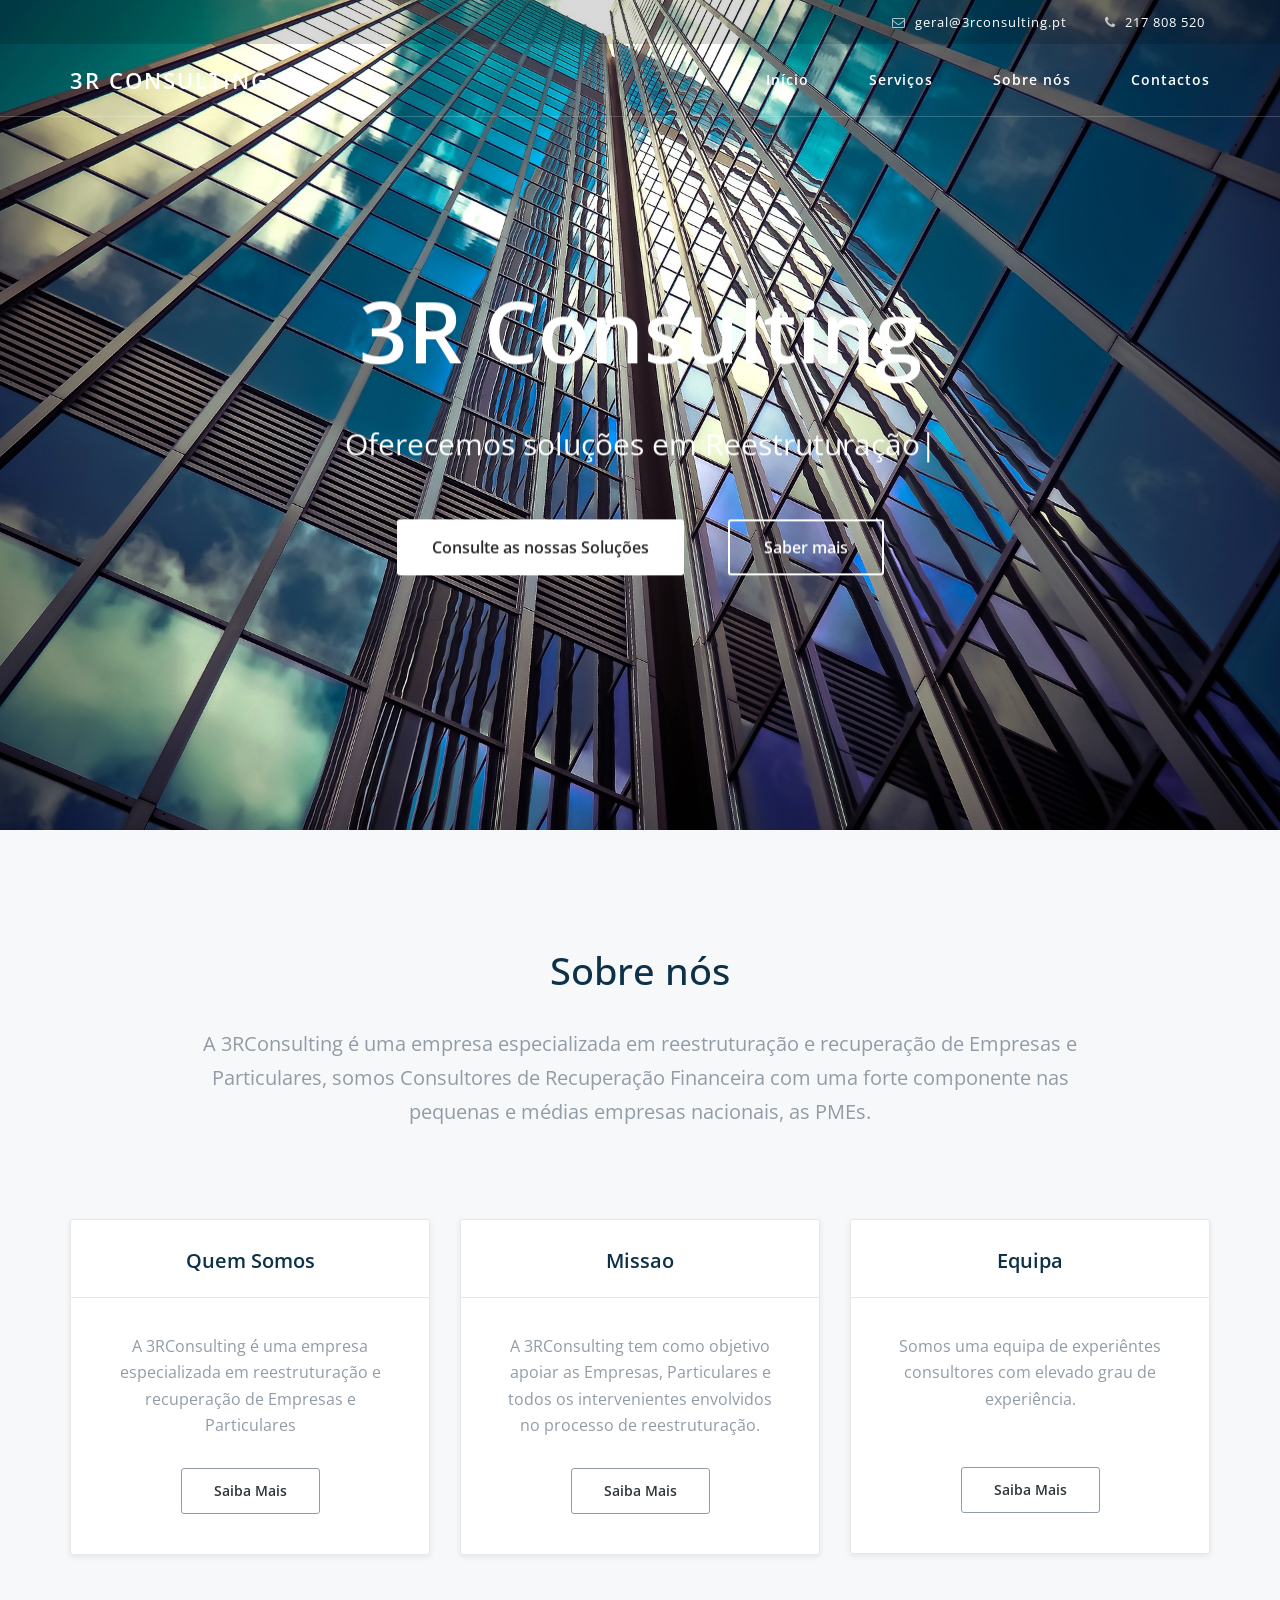
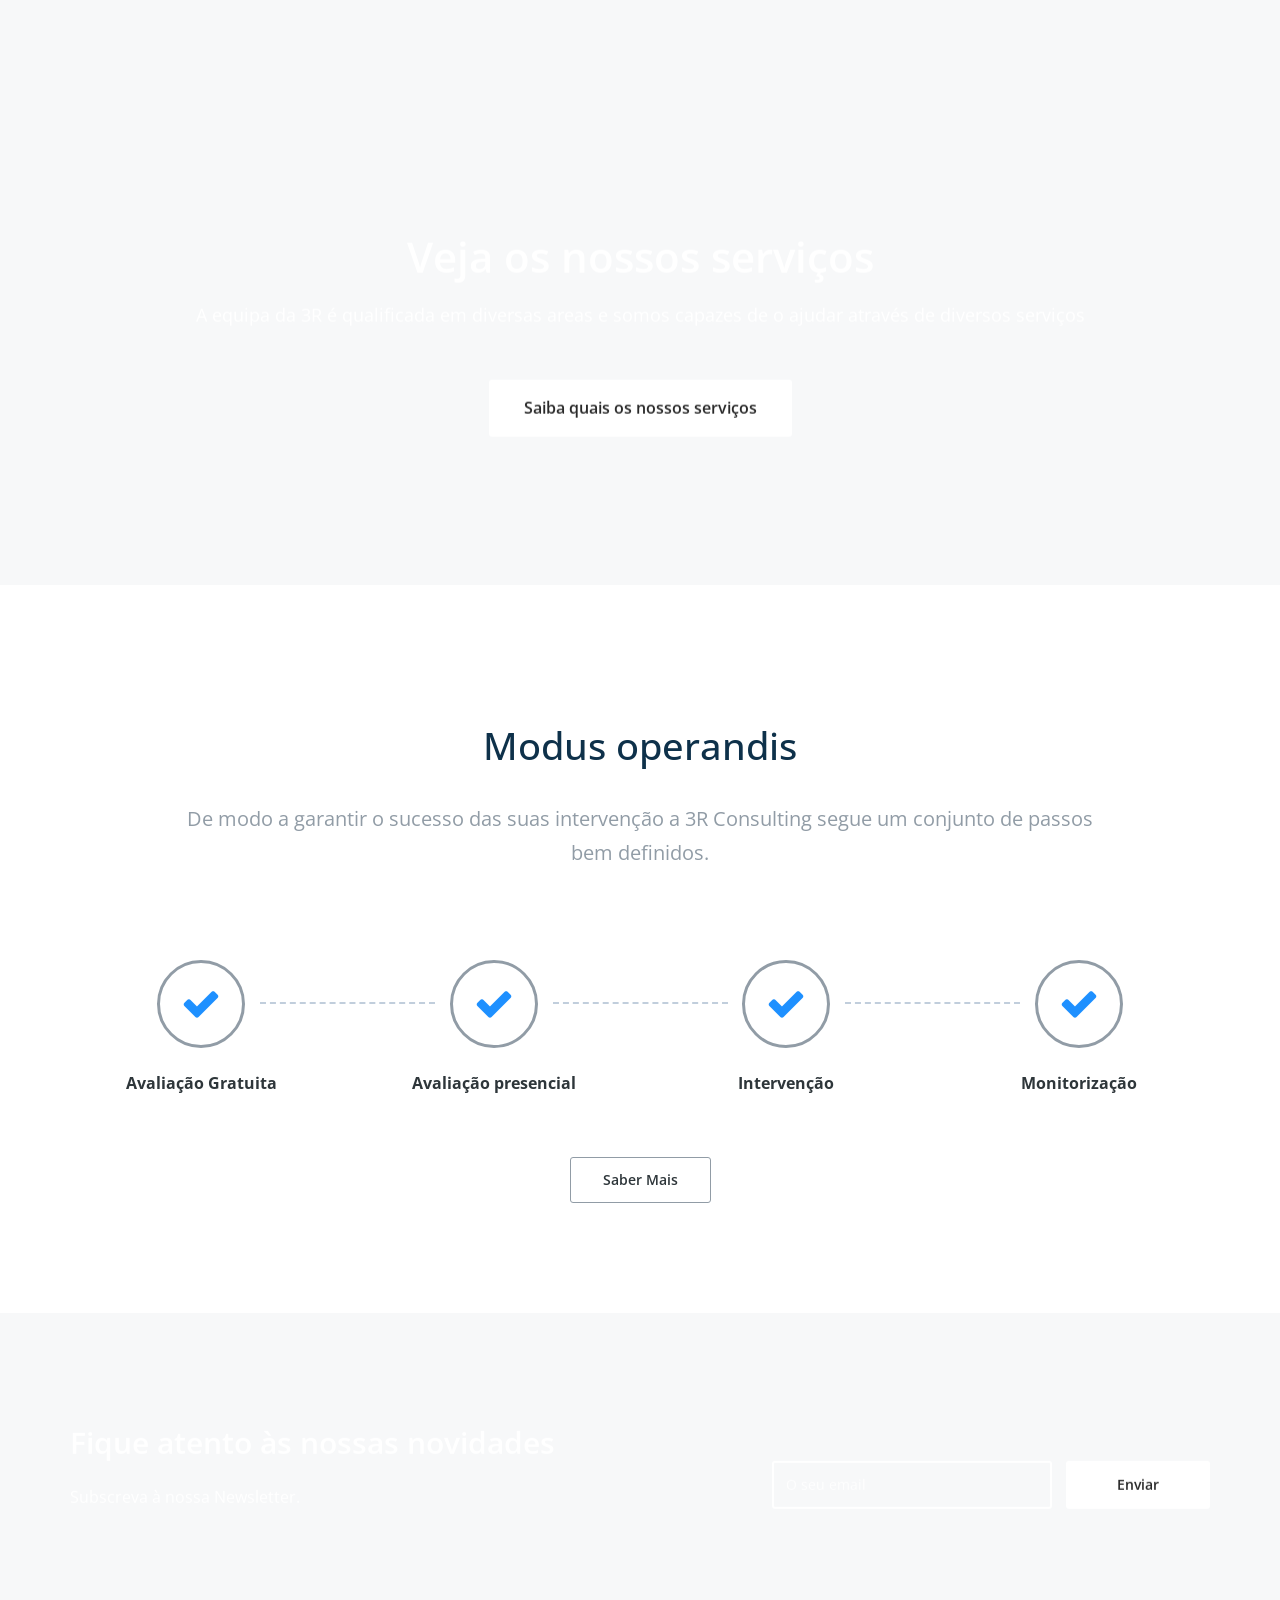
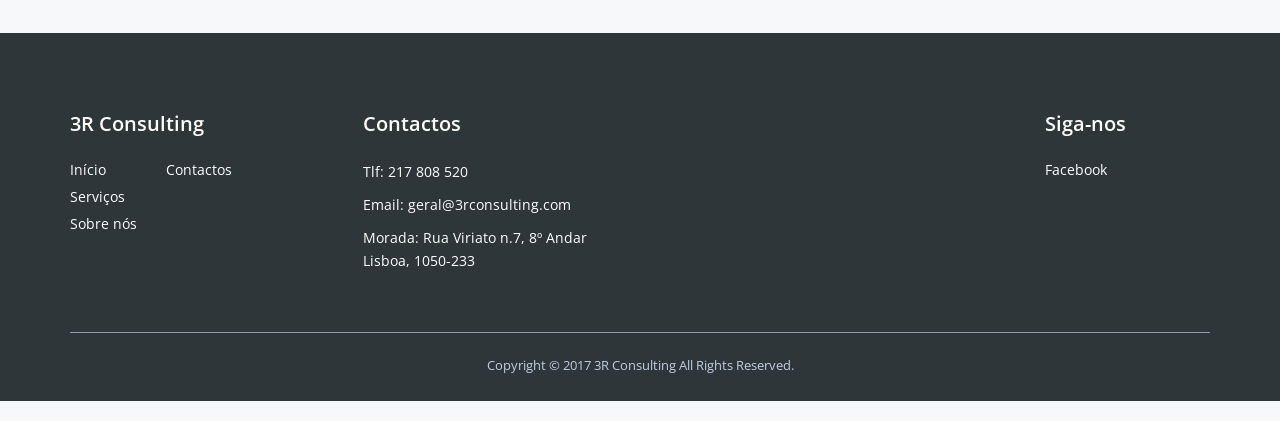
==== index.html @ 004e41a0 "Fix ref" ====
<!DOCTYPE html>
<html lang="pt">
  <head>
    <meta charset="utf-8">
    <meta http-equiv="X-UA-Compatible" content="IE=edge">
    <meta name="viewport" content="width=device-width, initial-scale=1">
    <!-- The above 3 meta tags *must* come first in the head; any other head content must come *after* these tags -->

    <title>3R Consulting</title>
    <meta name="description" content="A 3RConsulting é uma empresa especializada em reestruturação e recuperação de Empresas e Particulares,  somos Consultores de Recuperação Financeira com uma forte componente nas pequenas e médias empresas nacionais, as PMEs.">
    <link rel="image_src" href="logos/square/square_v1.png">

    <meta property="og:image" content="http://www.3rconsulting.pt/logos/square/square_v1.png" />
    <meta property="og:title" content="3R Consulting" />
    <meta property="og:type" content="website" />
    <meta property="og:description" content="A 3RConsulting é uma empresa especializada em reestruturação e recuperação de Empresas e Particulares,  somos Consultores de Recuperação Financeira com uma forte componente nas pequenas e médias empresas nacionais, as PMEs." />
    <meta property="og:url" content="http://www.3rconsulting.pt" />
    <meta name="twitter:card" content="A 3RConsulting é uma empresa especializada em reestruturação e recuperação de Empresas e Particulares,  somos Consultores de Recuperação Financeira com uma forte componente nas pequenas e médias empresas nacionais, as PMEs." />

    <!-- Favicon -->
    <link rel="shortcut icon" href="logos/icon.png">
    <link rel="apple-touch-icon" sizes="57x57" href="/icons/apple-icon-57x57.png">
    <link rel="apple-touch-icon" sizes="60x60" href="/icons/apple-icon-60x60.png">
    <link rel="apple-touch-icon" sizes="72x72" href="/icons/apple-icon-72x72.png">
    <link rel="apple-touch-icon" sizes="76x76" href="/icons/apple-icon-76x76.png">
    <link rel="apple-touch-icon" sizes="114x114" href="/icons/apple-icon-114x114.png">
    <link rel="apple-touch-icon" sizes="120x120" href="/icons/apple-icon-120x120.png">
    <link rel="apple-touch-icon" sizes="144x144" href="/icons/apple-icon-144x144.png">
    <link rel="apple-touch-icon" sizes="152x152" href="/icons/apple-icon-152x152.png">
    <link rel="apple-touch-icon" sizes="180x180" href="/icons/apple-icon-180x180.png">
    <link rel="icon" type="image/png" sizes="192x192"  href="/icons/android-icon-192x192.png">
    <link rel="icon" type="image/png" sizes="32x32" href="/icons/favicon-32x32.png">
    <link rel="icon" type="image/png" sizes="96x96" href="/icons/favicon-96x96.png">
    <link rel="icon" type="image/png" sizes="16x16" href="/icons/favicon-16x16.png">
    <link rel="manifest" href="/icons/manifest.json">
    <meta name="msapplication-TileColor" content="#ffffff">
    <meta name="msapplication-TileImage" content="/icons/ms-icon-144x144.png">
    <meta name="theme-color" content="#ffffff">

    <!-- Fonts -->
    <link href="https://fonts.googleapis.com/css?family=Open+Sans:300,400,600|Raleway:400,600" rel="stylesheet">
    <link href="assets/vendor/fontawesome-4.6.3/css/font-awesome.min.css" rel="stylesheet" />

    <!-- CSS -->
    <link href="assets/vendor/animsition-4.0.2/css/animsition.min.css" rel="stylesheet" />
    <link href="assets/vendor/bootstrap-3.3.6/css/bootstrap.min.css" rel="stylesheet" />
    <link href="assets/vendor/swiper-3.3.1/css/swiper.min.css" rel="stylesheet" />

    <!-- Main CSS-->
    <link href="assets/css/style.css" rel="stylesheet" />

    <!-- HTML5 shim and Respond.js for IE8 support of HTML5 elements and media queries -->
    <!-- WARNING: Respond.js doesn't work if you view the page via file:// -->
    <!--[if lt IE 9]>
    <script src="https://oss.maxcdn.com/html5shiv/3.7.2/html5shiv.min.js"></script>
    <script src="https://oss.maxcdn.com/respond/1.4.2/respond.min.js"></script>
    <![endif]-->
  </head>
  <body>

    <!-- begin animsition -->
    <div class="animsition">


      <nav class="navbar navbar-default navbar-fixed-top" id="nav1">

        <div class="topbar">
          <div class="container">
            <ul class="list-unstyled list-inline">
              <li><i class="fa fa-envelope-o"></i> geral@3rconsulting.pt </li>
              <li><i class="fa fa-phone"></i> 217 808 520 </li>
            </ul>
          </div> <!-- /.container -->
        </div> <!-- /.topbar -->

        <div class="container navbar-padding">

          <div class="navbar-header">
            <button type="button" class="navbar-toggle collapsed" data-toggle="collapse" data-target="#bs-example-navbar-collapse-1" aria-expanded="false">
              <span class="sr-only">Toggle navigation</span>
              <span class="icon-bar"></span>
              <span class="icon-bar"></span>
              <span class="icon-bar"></span>
            </button>
            <a class="current-parent navbar-brand" href="index.html">3R Consulting</a>
          </div>

          <div class="collapse navbar-collapse" id="bs-example-navbar-collapse-1">
            <ul class="nav navbar-nav navbar-right">

              <li>
                <a href="#" class="dropdown-toggle" role="button" aria-haspopup="true" aria-expanded="false">Início</a>
              </li>

              <li>
                <a href="services.html" role="button" aria-haspopup="true" aria-expanded="false">Serviços</a>
              </li>

              <li>
                <a href="about-2.html" role="button" aria-haspopup="true" aria-expanded="false">Sobre nós </a>
              </li>

              <li >
                <a href="contact.html" role="button" aria-haspopup="true" aria-expanded="false">Contactos</a>
              </li>

            </ul>
          </div> <!-- /.collapse -->

        </div> <!-- /.container -->
      </nav>



      <div class="intro intro-1 parallax-window" data-parallax="scroll" data-image-src="assets/images/new/architecture-2256489_1920.jpg">
        <div class="intro-content">
          <h1>3R Consulting</h1>
          <p>Oferecemos soluções em <span class="typed-text"></span></p>
          <a href="/services.html" class="btn btn-white">Consulte as nossas Soluções</a> <a href="/about-2.html" class="btn btn-transparent">Saber mais</a>
        </div> <!-- /.intro-content -->
        <div id="startchange"></div> <!-- start navbar animation -->
      </div> <!-- /.intro -->

      <section class="services-home">
        <div class="container">

          <header>
            <h2>Sobre nós</h2>
            <p class="sub-heading">A 3RConsulting é uma empresa especializada em reestruturação e recuperação de Empresas e Particulares,  somos Consultores de Recuperação Financeira com uma forte componente nas pequenas e médias empresas nacionais, as PMEs.</p>
          </header>

          <div class="row">

            <div class="col-md-4">
              <div class="service-home-box">
                <h3>Quem Somos</h3>
                <p>A 3RConsulting é uma empresa especializada em reestruturação e recuperação de Empresas e Particulares</p>
                <a href="about-2.html#quemsomos" class="btn btn-border">Saiba Mais</a>
              </div> <!-- /.service-home-box -->
            </div> <!-- /.col-md-4 -->

            <div class="col-md-4">
              <div class="service-home-box">
                <h3>Missao</h3>
                <p>A 3RConsulting tem como objetivo apoiar as Empresas, Particulares e todos os intervenientes envolvidos no processo de reestruturação.</p>
                <a href="about-2.html#missao" class="btn btn-border">Saiba Mais</a>
              </div> <!-- /.service-home-box -->
            </div> <!-- /.col-md-4 -->

            <div class="col-md-4">
              <div class="service-home-box">
                <h3>Equipa</h3>
                <p>Somos uma equipa de experiêntes consultores com elevado grau de experiência.</p>
                <a href="about-2.html#equipa" class="btn btn-border">Saiba Mais</a>
              </div> <!-- /.service-home-box -->
            </div> <!-- /.col-md-4 -->

          </div> <!-- /.row -->
        </div> <!-- /.container -->
      </section> <!-- /.services-home -->

      <div class="separator parallax-window" data-parallax="scroll" data-image-src="assets/images/new/office-1516329_1920.jpg">
        <div class="separator-content">
          <h3>Veja os nossos serviços</h3>
          <p>A equipa da 3R é qualificada em diversas areas e somos capazes de o ajudar através de diversos serviços</p>
          <a href="#" class="btn btn-white">Saiba quais os nossos serviços</a>
        </div> <!-- /.separator-content -->
      </div> <!-- /.separator -->

      <section class="choose-us">
        <div class="container">

          <header>
            <h2>Modus operandis</h2>
            <p class="sub-heading">De modo a garantir o sucesso das suas intervenção a 3R Consulting segue um conjunto de passos bem definidos.</p>
          </header>

          <div class="row">

            <div class="col-md-3">
              <div class="circle">
                <i class="fa fa-check"></i>
              </div>
              <p><strong>Avaliação Gratuita</strong></p>
              <div class="line"></div>
            </div> <!-- /.col-md-3 -->

            <div class="col-md-3">
              <div class="circle">
                <i class="fa fa-check"></i>
              </div>
              <p><strong>Avaliação presencial</strong></p>
              <div class="line"></div>
            </div> <!-- /.col-md-3 -->

            <div class="col-md-3">
              <div class="circle">
                <i class="fa fa-check"></i>
              </div>
              <p><strong>Intervenção</strong></p>
              <div class="line"></div>
            </div> <!-- /.col-md-3 -->

            <div class="col-md-3">
              <div class="circle">
                <i class="fa fa-check"></i>
              </div>
              <p><strong>Monitorização</strong></p>
            </div> <!-- /.col-md-3 -->

          </div> <!-- /.row -->

          <a href="services.html" class="btn btn-border">Saber Mais</a>

        </div> <!-- /.container -->
      </section> <!-- /.choose-us -->


      <div class="call-to-action" data-parallax="scroll" data-image-src="assets/images/new/laptop-2561221_1920.jpg">
        <div class="content">
          <div class="container">
            <div class="row">
              <div class="col-md-7">
                <h3>Fique atento às nossas novidades</h3>
                <p>Subscreva à nossa Newsletter.</p>
              </div> <!-- /.col-md-7 -->

              <div class="col-md-5">
                <form class="form-inline">
                  <input type="text" class="form-control" placeholder="O seu email" />
                  <button type="submit" class="btn btn-white">Enviar</button>
                </form>
              </div> <!-- /.col-md-5 -->
            </div> <!-- /.row -->
          </div> <!-- /.container -->
        </div> <!-- /.content -->
      </div> <!-- /.call-to-action -->

      <!--<section class="testimonials">-->
        <!--<div class="container">-->

          <!--<header>-->
            <!--<h2>O que dizem sobre nós</h2>-->
            <!--<p class="sub-heading">Tentamos fazer a melhor impressão nos nossos clientes e isso reflecte-se na opinião daqueles que colaboram conosco.</p>-->
          <!--</header>-->

          <!--<div class="row">-->

            <!--<div class="col-md-4">-->
              <!--<div class="testimonial-box">-->
                <!--<p>As you may or may not know, Lindsay and I have hit a bit of a rough patch. That's what it said on 'Ask Jeeves.' It's a hug, Michael. I'm hugging you.</p>-->
              <!--</div> [> /.testimonial-box<]-->
              <!--<div class="triangle"></div>-->
              <!--<div class="media">-->
                <!--<div class="media-left media-middle">-->
                  <!--<img src="assets/images/user-small1.jpg" class="img-circle media-object" alt="">-->
                <!--</div>-->
                <!--<div class="media-body">-->
                  <!--<h4 class="media-heading">Jessica Ross</h4>-->
                  <!--<p>Teacher</p>-->
                <!--</div>-->
              <!--</div> [> /.media <]-->
            <!--</div> [> /.col-md-4 <]-->

            <!--<div class="col-md-4">-->
              <!--<div class="testimonial-box">-->
                <!--<p>As you may or may not know, Lindsay and I have hit a bit of a rough patch. That's what it said on 'Ask Jeeves.' It's a hug, Michael. I'm hugging you.</p>-->
              <!--</div> [> /.testimonial-box<]-->
              <!--<div class="triangle"></div>-->
              <!--<div class="media">-->
                <!--<div class="media-left media-middle">-->
                  <!--<img src="assets/images/user-small2.jpg" class="img-circle media-object" alt="">-->
                <!--</div>-->
                <!--<div class="media-body">-->
                  <!--<h4 class="media-heading">Mike Kramer</h4>-->
                  <!--<p>Teacher</p>-->
                <!--</div>-->
              <!--</div> [> /.media <]-->
            <!--</div> [> /.col-md-4 <]-->

            <!--<div class="col-md-4">-->
              <!--<div class="testimonial-box">-->
                <!--<p>As you may or may not know, Lindsay and I have hit a bit of a rough patch. That's what it said on 'Ask Jeeves.' It's a hug, Michael. I'm hugging you.</p>-->
              <!--</div> [> /.testimonial-box<]-->
              <!--<div class="triangle"></div>-->
              <!--<div class="media">-->
                <!--<div class="media-left media-middle">-->
                  <!--<img src="assets/images/user-small3.jpg" class="img-circle media-object" alt="">-->
                <!--</div>-->
                <!--<div class="media-body">-->
                  <!--<h4 class="media-heading">Alice Greene</h4>-->
                  <!--<p>Teacher</p>-->
                <!--</div>-->
              <!--</div> [> /.media <]-->
            <!--</div> [> /.col-md-4 <]-->

          <!--</div> [> /.row <]-->

        <!--</div> [> /.container <]-->
      <!--</section> [> /.testimonials <]-->

      <!--<div class="call-to-action legal" data-parallax="scroll" data-image-src="assets/images/new/writing-1149962_1920.jpg">-->
        <!--<div class="content">-->
          <!--<div class="container">-->
            <!--<div class="row">-->
              <!--<div class="col-md-7">-->
                <!--<h3>Informação Legal</h3>-->
                <!--<p>Veja aqui a Declaração de Exoneração de Responsabilidade</p>-->
              <!--</div> [> /.col-md-7 <]-->

              <!--<div class="col-md-5">-->
                <!--<a href="legal.pdf" target="_blank">-->
                  <!--<button type="submit" class="btn btn-white">Saber Mais</button>-->
                <!--</a>-->
              <!--</div> [> /.col-md-5 <]-->
            <!--</div> [> /.row <]-->
          <!--</div> [> /.container <]-->
        <!--</div> [> /.content <]-->
      <!--</div> [> /.call-to-action <]-->

      <footer>
        <div class="container">
          <div class="row">
            <div class="col-md-3 col-sm-3 col-xs-4">
              <h4>3R Consulting</h4>
              <ul class="footer-menu list-unstyled">
                <li><a href="#">Início</a></li>
                <li><a href="services.html">Serviços</a></li>
                <li><a href="about-2.html">Sobre nós</a></li>
              </ul>

              <ul class="footer-menu list-unstyled">
                <li><a href="contact.html">Contactos</a></li>
              </ul>
            </div> <!-- /.col-md-3 -->

            <div class="col-md-7 col-sm-7 col-xs-4">
              <h4>Contactos</h4>
              <p>Tlf: 217 808 520 </p>
              <p>Email: geral@3rconsulting.com </p>
              <p>Morada: Rua Viriato n.7, 8º Andar<br />
                Lisboa, 1050-233</p>
            </div> <!-- /.col-md-7 -->

            <div class="col-md-2 col-sm-2 col-xs-4">
              <h4>Siga-nos</h4>
              <ul class="social list-unstyled">
                <li><a href="https://www.facebook.com/3RConsulting-565464773801363/" target="_blank">Facebook</a></li>
              </ul>
            </div> <!-- /.col-md-2 -->
          </div> <!-- /.row -->

          <a href="/legal.pdf" target="_blank"><p class="copyright">Copyright &copy; 2017 3R Consulting All Rights Reserved.</p></a>

        </div> <!-- /.container -->
      </footer>


    </div> <!-- /.animsition -->

    <script src="assets/js/jquery-2.2.4.min.js"></script>
    <script src="assets/vendor/bootstrap-3.3.6/js/bootstrap.min.js"></script>
    <script src="assets/vendor/animsition-4.0.2/js/animsition.min.js"></script>
    <script src="assets/vendor/typed-1.1.4/typed.min.js"></script>
    <script src="assets/vendor/vide-0.5.0/jquery.vide.min.js"></script>
    <script src="assets/vendor/swiper-3.3.1/js/swiper.min.js"></script>
    <script src="assets/vendor/parallax-1.4.2/parallax.min.js"></script>
    <script src="assets/vendor/jquery.match-height-0.7.0/jquery.matchHeight-min.js"></script>
    <script src="assets/contact-form/js/validator.min.js"></script>
    <script src="assets/contact-form/js/form-scripts.js"></script>
    <script src="assets/js/scripts.js"></script>

  </body>
</html>
---- assets/css/style.css ----
/**********************************
  Newcorp HTML Template
  Copyright 2016, KLLR
  Website: themes.wearekllr.com
  Support: kllr.ticksy.com

  Contents:

  01. Typography
  02. Generic styles
  03. Buttons
  04. Navigation
  05. Intro
  06. Services home
  07. Why choose us
  08. testimonials
  09. Separator
  10. News
  11. Footer
  12. Services
  13. About
  14. News
  15. Contact
  16. Careers
  17. FAQ
  18. 404
  19. Media queries

**********************************/

/**********************************
 01. Typography
**********************************/

body {
  font-family: 'Open Sans', sans-serif;
  overflow-x: hidden;
  background: #f7f8f9;
}

h1 {
  font-size: 85px;
  font-weight: 600;
}

h2 {
  color: #0e314a;
  font-size: 38px;
}

h3 {
  color: #0e314a;
  font-size: 20px;
  font-weight: 600;
  margin-top: 0;
}

h4 {
  color: #0e314a;
  font-size: 22px;
  font-weight: 600;
}

h5 {
  color: #0e314a;
  font-size: 18px;
  font-weight: 600;
}

p {
  font-size: 16px;
  line-height: 1.65em;
}

.light {
  font-weight: 300;
}

.justify {
  text-align: justify !important; 
}

/**********************************
 02. Generic styles
**********************************/
div.flex {
  display: flex;
  align-items: center;
}
@media only screen and (max-width: 1023px) {
  div.flex {
    display: block;
  }
}
hr.line {
  border-top: 1px solid black;
  width: 90%;
  margin: 0 auto;
  border-radius: 50%;
}

.typed-cursor {
  opacity: 1;
  -webkit-animation: blink 0.7s infinite;
  -moz-animation: blink 0.7s infinite;
  animation: blink 0.7s infinite;
}

@keyframes blink {
  0% {
    opacity: 1;
  }

  50% {
    opacity: 0;
  }

  100% {
    opacity: 1;
  }
}

@-webkit-keyframes blink {
  0% {
    opacity: 1;
  }

  50% {
    opacity: 0;
  }

  100% {
    opacity: 1;
  }
}

@-moz-keyframes blink {
  0% {
    opacity: 1;
  }

  50% {
    opacity: 0;
  }

  100% {
    opacity: 1;
  }
}

.brands {
  background-color: #f7f8f9;
  border-bottom: 1px solid #e2e2e2;
  padding-top: 45px;
  padding-bottom: 30px;
}

.brands ul {
  display: flex;
  justify-content: space-between;
}

header {
  text-align: center;
  margin-bottom: 90px;
}

header h2 {
  margin-bottom: 35px;
}

header p.sub-heading {
  color: #919ca6;
  font-size: 20px;
  line-height: 1.7em;
  width: 80%;
  margin-left: auto;
  margin-right: auto;
}

/* call to action */

.call-to-action {
  height: 320px;
  -webkit-transform-style: preserve-3d;
  -moz-transform-style: preserve-3d;
  transform-style: preserve-3d;
}

.call-to-action .content {
  position: relative;
  top: 50%;
  -webkit-transform: translateY(-50%);
  -ms-transform: translateY(-50%);
  transform: translateY(-50%);
}

.call-to-action h3,
  .call-to-action p {
  color: #fff;
}

.call-to-action h3 {
  font-size: 30px;
  margin-bottom: 25px;
}

.call-to-action .form-control {
  background-color: transparent;
  color: #fefefe;
  width: 280px;
  height: 48px;
  border-radius: 3px;
  border: 2px solid #fff;
  -webkit-box-shadow: none;
  box-shadow: none;
}

.call-to-action ::-webkit-input-placeholder {
  color: #fefefe;
}

.call-to-action :-moz-placeholder {
  color: #fefefe;
}

.call-to-action ::-moz-placeholder {
  color: #fefefe;
}

.call-to-action :-ms-input-placeholder {
  color: #fefefe;
}

.call-to-action .btn {
  font-size: 14px;
  padding: 13px 50px;
  margin-left: 10px;
}

.call-to-action form {
  text-align: right;
  margin-top: 35px;
}

/* legal */
.legal .btn {
  margin-top: 20px;
}
/* pages */

.intro-pages {
  height: 600px;
  text-align: center;
  height: 560px;
  position: relative;
  -webkit-transform-style: preserve-3d;
  -moz-transform-style: preserve-3d;
  transform-style: preserve-3d;
}

.intro-pages h2 {
  font-size: 65px;
  font-weight: 600;
  color: #fff;
  margin-top: 40px;
  margin-bottom: 30px;
}

.intro-pages p {
  color: #ffffff;
  font-size: 20px;
  font-weight: 600;
  line-height: 1.7em;
  width: 60%;
  margin-left: auto;
  margin-right: auto;
  margin-bottom: 50px;
  background: #13131342;
}

.intro-pages .intro-content {
  padding-top: 30px;
  position: relative;
  top: 50%;
  -webkit-transform: translateY(-50%);
  -ms-transform: translateY(-50%);
  transform: translateY(-50%);
}



/**********************************
 03. Buttons
**********************************/

.btn {
  font-size: 16px;
  font-weight: 600;
  border-radius: 3px;
  padding: 16px 34px;
  transition: all ease-in-out 300ms;
  -webkit-transition: all ease-in-out 300ms;
}

.btn-white {
  background-color: #fff;
  color: #292929;
}

.btn-white:hover {
  background-color: transparent;
  color: #fff;
  -webkit-box-shadow: 0 0 0 2px #fff;
  box-shadow: 0 0 0 2px #fff;
}

.btn-transparent {
  background-color: transparent;
  color: #fff;
  border: 2px solid #fff;
  padding: 15px 34px;
}

.btn-transparent:hover {
  background-color: #fff;
  color: #292929;
}

.btn-border {
  color: #2e363a;
  font-size: 14px;
  border: 1px solid #919ca6;
  padding: 12px 32px;
}

.btn-border:hover {
  color: #fff;
  background-color: #2e363a;
  border-color: #2e363a;
}

.btn-contact {
  background-color: #2e363a;
  color: #fff;
  font-size: 14px;
  padding: 15px 40px;
}

.btn-contact:hover {
  background-color: transparent;
  color: #2e363a;
  -webkit-box-shadow: 0 0 0 2px #2e363a;
  box-shadow: 0 0 0 2px #2e363a;
}



/**********************************
 04. Navigation
**********************************/

.topbar {
  background-color: rgba(0, 0, 0, 0.15);
  text-align: right;
  padding-top: 12px;
  padding-bottom: 2px;
  transition: all ease-in-out 300ms;
  -webkit-transition: all ease-in-out 300ms;
}

.topbar li {
  color: #fff;
  font-size: 13px;
  letter-spacing: 1px;
  margin-left: 24px;
}

.topbar i {
  margin-right: 5px;
  opacity: 0.7;
}

.navbar {
  background-color: transparent;
  border: none;
  border-radius: 0;
  transition: all ease-in-out 300ms;
  -webkit-transition: all ease-in-out 300ms;
  border-bottom: 1px solid rgba(255, 255, 255, 0.2);
}

.navbar-default .navbar-brand {
  color: #fff;
  font-size: 22px;
  font-weight: 600;
  letter-spacing: 2px;
  text-transform: uppercase;
  padding-top: 26px;
}

.navbar-default .navbar-brand:hover {
  color: #fff;
}

.navbar-default .navbar-nav > li > a {
  color: #fff;
  font-size: 14px;
  font-weight: 600;
  letter-spacing: 1px;
  padding-left: 45px;
  padding-top: 26px;
  padding-bottom: 26px;
}

.navbar-default .navbar-toggle {
  border: none;
}

.navbar-default .navbar-toggle:hover {
  background-color: transparent;
}

.navbar-default .navbar-toggle .icon-bar {
  background-color: #fff;
  width: 24px;
  height: 3px;
}

.navbar-default .navbar-collapse {
  z-index: 1000;
}

.navbar-default .navbar-nav > .open > a {
  background-color: transparent;
  color: #fff;
}

.navbar-default .navbar-nav > .open > a:hover, .navbar-default .navbar-nav > .open > a:focus {
  background-color: transparent;
  color: #fff;
}

.navbar-default .navbar-nav > li > a:focus,
.navbar-default .navbar-nav > li > a:hover {
  background-color: transparent;
  color: #fff;
}

.dropdown-menu {
  background-color: rgba(255, 255, 255, 0.85);
  text-align: center;
  border: none;
  border-radius: 2px;
  min-width: 140px;
  padding-top: 10px;
  padding-bottom: 10px;
  -webkit-box-shadow: none;
  box-shadow: none;
}

.dropdown-menu li a {
  color: #292929;
  font-size: 13px;
}

.dropdown-menu li a:hover {
  background-color: transparent;
}

.dropdown-menu .divider {
  background-color: rgba(0, 0, 0, 0.1);
}

.navbar-nav > li > .dropdown-menu {
  margin-top: auto;
}

.navbar-right .dropdown-menu {
  right: auto;
}

a.dropdown-toggle {
  color: #0e314a;
}

#nav1.scrolled {
  position: fixed;
  top: -90px;
  background-color: rgba(255, 255, 255, 0.9);
  border: none;
  border-radius: 0;
  margin-bottom: 0;
  -webkit-box-shadow: 0 3px 6px 0 rgba(0, 0, 0, 0.1);
  box-shadow: 0 3px 6px 0 rgba(0, 0, 0, 0.1);
  transform: translateY(70px);
  transition: transform 500ms ease, background 900ms ease;
  -webkit-transition: transform 500ms ease, background 900ms ease;
}

#nav1.scrolled .topbar {
  display: none;
}

#nav1.scrolled .navbar-padding {
  padding-top: 20px;
}

#nav1.scrolled .navbar-nav > li > a {
  color: #2e363a;
}

#nav1.scrolled .navbar-brand {
  color: #2e363a;
}

#nav1.scrolled ul.dropdown-menu {
  background-color: #2e363a;
}

#nav1.scrolled ul.dropdown-menu li a {
  color: #fff;
}

#nav1.scrolled ul.dropdown-menu .divider {
  background-color: #3d4549;
}

#nav1.scrolled .navbar-toggle .icon-bar {
  background-color: #2e363a;
}



/**********************************
 05. Intro
**********************************/

.intro {
  text-align: center;
  height: 850px;
  margin-top: -20px;
  position: relative;
  -webkit-transform-style: preserve-3d;
  -moz-transform-style: preserve-3d;
  transform-style: preserve-3d;
}

.intro h1 {
  color: #fff;
  margin-bottom: 40px;
}

.intro p {
  color: #fff;
  font-size: 30px;
  font-weight: 400;
  line-height: 1.7em;
  width: 60%;
  margin-left: auto;
  margin-right: auto;
  margin-bottom: 50px;
}

.intro .intro-content {
  padding-top: 30px;
  position: relative;
  top: 50%;
  -webkit-transform: translateY(-50%);
  -ms-transform: translateY(-50%);
  transform: translateY(-50%);
}

.intro .btn {
  margin-left: 20px;
  margin-right: 20px;
}

/* intro-1 */

.intro-1 {
  background-size: cover;
  background-position: center;
}

/* intro-2 */

.intro-2 {
  background-size: cover;
  text-align: left;
}

.intro-2 h1 {
  margin-bottom: 10px;
}

.intro-2 p {
  width: 100%;
}

.intro-2 .btn {
  margin-top: 30px;
  margin-left: 0;
  margin-right: 30px;
}

/* intro-3 */

.intro-3 {
  background-size: cover;
  position: relative;
}

.intro-3 .right-pane {
  background-color: rgba(87, 111, 127, 0.8);
  width: 50%;
  height: 850px;
  position: absolute;
  right: 0;
  top: 0;
  bottom: 0;
}

.intro-3 .intro-content {
  text-align: left;
  padding-left: 50px;
}

.intro-3 .intro-content p {
  width: 100%;
}

.intro-3 .intro-content .btn {
  margin-left: 0;
  margin-right: 30px;
}

/* intro-video */

.intro-video .intro-content {
  text-align: center;
  padding-top: 30px;
  position: relative;
  top: 50%;
  -webkit-transform: translateY(-50%);
  -ms-transform: translateY(-50%);
  transform: translateY(-50%);
}

/* intro slider */

.swiper-container {
  width: 100%;
  height: 100%;
  background: #000;
}

.swiper-slide {
  color: #fff;
  -webkit-box-sizing: border-box;
  box-sizing: border-box;
  padding: 40px 60px;
  height: 850px;
}

.parallax-bg {
  position: absolute;
  left: 0;
  top: 0;
  width: 130%;
  height: 100%;
  -webkit-background-size: cover;
  background-size: cover;
  background-position: center;
}

.slider-content {
  padding-left: 30px;
  padding-right: 30px;
  position: relative;
  top: 50%;
  -webkit-transform: translateY(-50%);
  -ms-transform: translateY(-50%);
  transform: translateY(-50%);
}

.slider-content h1 {
  color: #fff;
  margin-bottom: 10px;
}

.slider-content p {
  color: #fff;
  font-size: 30px;
  font-weight: 400;
  line-height: 1.7em;
  margin-left: auto;
  margin-right: auto;
  margin-bottom: 60px;
}

.slider-content .btn {
  margin-left: 0;
  margin-right: 30px;
}



/**********************************
 06. Services home
**********************************/

.services-home {
  background-color: #f7f8f9;
  padding-top: 100px;
  padding-bottom: 130px;
}

.service-home-box {
  background-color: #fff;
  text-align: center;
  border: 1px solid #e8e8e8;
  border-radius: 3px;
  padding-top: 30px;
  padding-bottom: 40px;
  border: 1px solid #e8e8e8;
  border-radius: 3px;
  -webkit-box-shadow: 0 2px 6px 0 rgba(0, 0, 0, 0.08);
  box-shadow: 0 2px 6px 0 rgba(0, 0, 0, 0.08);
}

.service-home-box h3 {
  padding-bottom: 25px;
  border-bottom: 1px solid #e8e8e8;
}

.service-home-box p {
  color: #919ca6;
  margin: 35px 45px 30px 45px;
  min-height: 104px;
}



/**********************************
 07. Why choose us
**********************************/

.choose-us {
  background-color: #fff;
  text-align: center;
  padding-top: 120px;
  padding-bottom: 110px;
}

.choose-us .circle {
  width: 88px;
  height: 88px;
  border-radius: 88px;
  border: 3px solid #919ca6;
  margin-left: auto;
  margin-right: auto;
  -webkit-transform-style: preserve-3d;
  -moz-transform-style: preserve-3d;
  transform-style: preserve-3d;
  margin-bottom: 22px;
}

.choose-us .circle i {
  color: dodgerblue;
  font-size: 40px;
  position: relative;
  top: 50%;
  -webkit-transform: translateY(-50%);
  -ms-transform: translateY(-50%);
  transform: translateY(-50%);
}

.choose-us p {
  color: #2e363a;
}

.choose-us .line {
  width: 175px;
  height: 1px;
  border-bottom: 2px dashed #c1cedc;
  margin-top: -105px;
  margin-left: 190px;
}

.choose-us .btn {
  margin-top: 50px;
}



/**********************************
 08. Testimonials
**********************************/

.testimonials {
  background-color: #f7f8f9;
  padding-top: 110px;
  padding-bottom: 120px;
}

.testimonials .media {
  margin-top: 10px;
}

.testimonials .media h4.media-heading {
  font-size: 14px;
  font-weight: 600;
  margin-bottom: 5px;
}

.testimonials .media p {
  color: #919ca6;
  font-size: 14px;
  margin-bottom: 0;
}

.testimonials .media img {
  margin-right: 12px;
}

.testimonial-box {
  background-color: #fff;
  border-radius: 3px;
  padding: 35px 35px 30px 35px;
  -webkit-box-shadow: 0 2px 6px 0 rgba(0, 0, 0, 0.1);
  box-shadow: 0 2px 6px 0 rgba(0, 0, 0, 0.1);
}

.testimonial-box p {
  color: #919ca6;
}

.triangle {
  background-image: url(../images/triangle.png);
  width: 36px;
  height: 26px;
  margin-top: -1px;
  margin-left: 10px;
}



/**********************************
 09. Separator
**********************************/

.separator {
  background-size: cover;
  text-align: center;
  height: 500px;
  position: relative;
  -webkit-transform-style: preserve-3d;
  -moz-transform-style: preserve-3d;
  transform-style: preserve-3d;
}

.separator h3,
  .separator p {
  color: #fff;
}

.separator h3 {
  font-size: 42px;
  font-weight: 600;
  margin-bottom: 20px;
}

.separator p {
  font-size: 18px;
  margin-bottom: 50px;
}

.separator-content {
  position: relative;
  top: 50%;
  -webkit-transform: translateY(-50%);
  -ms-transform: translateY(-50%);
  transform: translateY(-50%);
}



/**********************************
 10. News
**********************************/

.latest-news {
  background-color: #fff;
  padding-top: 120px;
  padding-bottom: 140px;
}

.post-preview {
  background-color: #f7f8f9;
  padding: 50px 60px;
  border: 1px solid #e8e8e8;
  -webkit-box-shadow: 0 2px 6px 0 rgba(0, 0, 0, 0.1);
  box-shadow: 0 2px 6px 0 rgba(0, 0, 0, 0.1);
}

.post-preview h3 {
  color: #0e314a;
  font-size: 24px;
  line-height: 1.4em;
  margin-bottom: 30px;
}

.post-preview p {
  color: #2e363a;
  margin-bottom: 35px;
}



/**********************************
 11. Footer
**********************************/

footer {
  background-color: #2e363a;
  padding-top: 70px;
  padding-bottom: 15px;
}

footer p,
  footer a,
  footer h4 {
  color: #fff;
}

footer h4 {
  font-size: 20px;
  margin-bottom: 25px;
}

footer a,
  footer p {
  font-size: 14px;
}

footer a:hover {
  color: #fff;
}

footer ul.footer-menu {
  display: inline-block;
  vertical-align: top;
  margin-right: 25px;
}

footer li {
  margin-bottom: 7px;
}

.copyright {
  color: #c1cedc;
  font-size: 13px;
  text-align: center;
  border-top: 1px solid #919ca6;
  padding-top: 22px;
  margin-top: 50px;
}



/**********************************
 12. Services
**********************************/

.intro-services {
  background-size: cover;
  background-position: center;
}

.services-main {
  padding-top: 120px;
  padding-bottom: 60px;
  overflow-x: hidden;
}

.services-main header {
  margin-bottom: 50px;
}

.services-main h3 {
  font-size: 30px;
  margin-bottom: 35px;
}

.services-main p {
  color: #2e363a;
}

.services-main .btn {
  margin-top: 24px;
}

.services-main-left {
  padding-top: 50px;
}

.services-main-right {
  position: relative;
  height: 480px;
  margin-bottom: 50px;
  display: flex;
  align-items: center;
}

.services-main-right img {
  position: absolute;
  width: 100%;
  margin: auto;
  display: block;
}

.services-list {
  background-color: #f7f8f9;
  padding-top: 110px;
  padding-bottom: 100px;
}

.services-list.particulares {
  padding-top: 30px;
}

.services-list.empresas {
  padding-bottom: 0px;
}
.services-list .services-item p {
  height: 130px;
}
.services-item {
  text-align: center;
  padding-bottom: 65px;
}
.services-item.big{
  padding-bottom: 15px;
}
.services-item i {
  font-size: 70px;
  color: #c1cedc;
}
.services-item.big i {
  font-size: 100px;
}
.services-item h4 {
  margin-top: 26px;
  margin-bottom: 24px;
  height: 48px;
}

.services-item p {
  color: #2e363a;
}

@media only screen and (max-width: 768px) {
  .services-list .services-item p,
  .services-list .services-item h4 {
    height: initial;
  }
}

/* services 2 */

.services-2.services-main {
  text-align: center;
}

.services-2.services-main img {
  margin-left: auto;
  margin-right: auto;
  margin-bottom: 80px;
}

.services-2.services-main p {
  width: 80%;
  margin-left: auto;
  margin-right: auto;
}

.services-2.services-list {
  background-color: #f7f8f9;
}

.services-2.services-list .services-2-item {
  background-color: #fff;
  padding-top: 45px;
  padding-bottom: 45px;
  margin-bottom: 30px;
  border: 1px solid #e8e8e8;
  border-radius: 3px;
  -webkit-box-shadow: 0 2px 6px 0 rgba(0, 0, 0, 0.08);
  box-shadow: 0 2px 6px 0 rgba(0, 0, 0, 0.08);
  position: relative;
}

.services-2.services-list .icon, .services-2.services-list .services-item-text {
  display: inline-block;
}

.services-2.services-list .icon {
  text-align: center;
  width: 28%;
  position: relative;
  top: 50%;
  -webkit-transform: translateY(-50%);
  -ms-transform: translateY(-50%);
  transform: translateY(-50%);
  top: 10px;
}

.services-2.services-list .icon i {
  color: #c1cedc;
  font-size: 90px;
}

.services-2.services-list .services-item-text {
  width: 70%;
  padding-right: 40px;
}

.services-2.services-list .services-item-text h4 {
  margin-bottom: 30px;
}

.services-2.services-list .services-item-text p {
  color: #2e363a;
}



/**********************************
 13. About
**********************************/
.intro-about {
  background-size: cover;
  background-position: center;
}

.about-main {
  background-color: #f7f8f9;
  padding-top: 100px;
  padding-bottom: 120px;
}

.about-box {
  background-color: #fff;
  border: 1px solid #e8e8e8;
  border-radius: 2px;
  padding: 60px 50px;
  border: 1px solid #e8e8e8;
  border-radius: 3px;
  -webkit-box-shadow: 0 2px 6px 0 rgba(0, 0, 0, 0.08);
  box-shadow: 0 2px 6px 0 rgba(0, 0, 0, 0.08);
}

.about-box.margin {
  margin-bottom: 50px;
}

.about-box p {
  color: #2e363a;
  margin-bottom: 20px;
}

.box-title {
  border-right: 1px solid #e8e8e8;
  padding-right: 25px;
  padding-top: 20px;
  /*padding-bottom: 120px;*/
  margin-right: 20px;
}

.box-title h3 {
  color: #0e314a;
  font-size: 36px;
  font-weight: 400;
  margin-bottom: 30px;
}

.box-title p {
  color: #919ca6;
  font-size: 18px;
}

.about-team {
  padding: 100px 0px;
  text-align: center;
}

.about-team header {
  margin-bottom: 120px;
}

.about-team img {
  margin-left: auto;
  margin-right: auto;
  margin-bottom: 20px;
}

.about-team p {
  color: #2e363a;
}

p.team-role {
  color: #919ca6;
  margin-bottom: 10px;
}

.team-member {
  margin-bottom: 70px;
}

/* about 2 */

.about-main.about-2 {
  padding-bottom: 50px;
}

.about-box-2 {
  background-color: #fff;
  border: 1px solid #e8e8e8;
  border-radius: 2px;
  padding: 55px;
  border: 1px solid #e8e8e8;
  border-radius: 3px;
  -webkit-box-shadow: 0 2px 6px 0 rgba(0, 0, 0, 0.08);
  box-shadow: 0 2px 6px 0 rgba(0, 0, 0, 0.08);
}

.about-box-2:first-child {
  margin-bottom: 90px;
}

.about-box-2 h2 {
  margin-bottom: 30px;
}

.about-box-2 p {
  color: #2e363a;
  margin-bottom: 20px;
}

.about-team-2 {
  padding-top: 115px;
  padding-bottom: 100px;
}

.about-team-2 header {
  margin-bottom: 120px;
}

.about-team-2 p {
  color: #2e363a;
}

.about-team-2 p.team-role {
  color: #919ca6;
  margin-bottom: 10px;
}

.about-team-2 .team-member {
  margin-bottom: 80px;
}

.about-team-2 .team-member {
  display: flex;
}

.about-team-2 .team-member-img {
  margin-right: 30px;
}



/**********************************
 14. News
**********************************/

.intro-news {
  background-size: cover;
  background-position: center;
}

.news-main {
  background-color: #fff;
  padding-top: 100px;
  padding-bottom: 120px;
}

.news-box {
  background-color: #f7f8f9;
  border: 1px solid #e8e8e8;
  border-radius: 2px;
  padding: 60px 70px;
  margin-bottom: 30px;
  border: 1px solid #e8e8e8;
  border-radius: 3px;
  -webkit-box-shadow: 0 2px 6px 0 rgba(0, 0, 0, 0.08);
  box-shadow: 0 2px 6px 0 rgba(0, 0, 0, 0.08);
}

.news-box h4 {
  line-height: 1.5em;
  margin-bottom: 25px;
}

.news-box p {
  color: #2e363a;
  margin-bottom: 35px;
}

/* news 2 */

.news-main.news-main-2 .news-box {
  padding: 0;
  height: 380px;
  margin-bottom: 50px;
}

.news-main.news-main-2 .news-image,
.news-main.news-main-2 .news-text {
  display: inline-block;
}

.news-main.news-main-2 .news-image {
  width: 50%;
}

.news-main.news-main-2 .news-text {
  width: 40%;
  vertical-align: top;
  margin-top: 40px;
  margin-left: 25px;
}



/**********************************
 15. Contact
**********************************/

.intro-contact {
  background-size: cover;
  background-position: center;
}

.contact-main {
  background-color: #fff;
  padding-top: 100px;
  padding-bottom: 120px;
}

.contact-info {
  text-align: center;
  margin-bottom: 75px;
}

.contact-info li {
  vertical-align: top;
  width: 32%;
  border-right: 1px solid #e8e8e8;
  padding: 20px 15px 0 15px;
}

.contact-info li:last-child {
  border: none;
}

.contact-info p {
  color: #2e363a;
}

p.contact-info-title {
  font-weight: 600;
  color: #0e314a;
}

.contact-main .form-control {
  background-color: transparent;
  border: 1px solid #dadada;
  border-radius: 3px;
  -webkit-box-shadow: none;
  box-shadow: none;
  padding: 20px 23px;
}

.contact-main input {
  height: 50px;
}

.form-group {
  margin-bottom: 30px;
}

/* contact 2 */

.contact-2 .contact-info {
  background-color: #f7f8f9;
  padding: 50px 50px 20px 50px;
  border: 1px solid #e8e8e8;
  border-radius: 3px;
  -webkit-box-shadow: 0 2px 6px 0 rgba(0, 0, 0, 0.08);
  box-shadow: 0 2px 6px 0 rgba(0, 0, 0, 0.08);
}

.contact-2 .contact-info li {
  margin-bottom: 30px;
}

.contact-2 .email {
  border: none;
}

.contact-2 .email,
.contact-2 .address,
.contact-2 .phone {
  text-align: left;
  width: 100%;
  padding: 0;
}

/* map */

div#map {
  background-color: #f7f8f9 !important;
}

#map {
  width: 100%;
  height: 430px;
}

.gm-style-iw * {
  display: block;
  width: 100%;
}

.gm-style-iw h4,
.gm-style-iw p {
  margin: 0;
  padding: 0;
}

.gm-style-iw a {
  color: #4272db;
}



/**********************************
 16. Careers
**********************************/

.intro-careers {
  background-size: cover;
  background-position: center;
}

.careers-main {
  background-color: #fff;
  padding-top: 100px;
  padding-bottom: 120px;
}

.careers-main h2 {
  font-size: 30px;
}

.vacancy-box {
  background-color: #f7f8f9;
  border: 1px solid #e8e8e8;
  border-radius: 2px;
  padding: 37px;
  margin-bottom: 30px;
  border: 1px solid #e8e8e8;
  border-radius: 3px;
  -webkit-box-shadow: 0 2px 6px 0 rgba(0, 0, 0, 0.08);
  box-shadow: 0 2px 6px 0 rgba(0, 0, 0, 0.08);
  transition: all ease-in-out 300ms;
  -webkit-transition: all ease-in-out 300ms;
}

.vacancy-box:hover {
  background-color: #2e363a;
}

.vacancy-box:hover h3,
    .vacancy-box:hover p,
    .vacancy-box:hover a {
  color: #fff;
}

.vacancy-box h3,
  .vacancy-box p,
  .vacancy-box a {
  transition: all ease-in-out 300ms;
  -webkit-transition: all ease-in-out 300ms;
}

.vacancy-box p {
  color: #2e363a;
  margin-top: 24px;
  margin-bottom: 20px;
}

.vacancy-box a {
  color: #0e314a;
  font-weight: 600;
}

.vacancy-box a:hover {
  text-decoration: none;
}



/**********************************
 17. FAQ
**********************************/

.intro-faq {
  background-size: cover;
  background-position: center;
}

.faq-main {
  background-color: #fff;
  padding-top: 110px;
  padding-bottom: 120px;
}

.faq-main header {
  text-align: left;
  margin-top: -20px;
  margin-bottom: 54px;
}

.faq-main header h2 {
  font-size: 32px;
}

.faq-main header p.sub-heading {
  width: 100%;
}

.panel-default {
  border: none;
}

.panel-default > .panel-heading {
  color: #0e314a;
  padding: 19px 28px;
  margin-top: 30px;
  color: #f7f8f9;
  border: 1px solid #e8e8e8;
  border-radius: 3px;
  -webkit-box-shadow: 0 2px 6px 0 rgba(0, 0, 0, 0.08);
  box-shadow: 0 2px 6px 0 rgba(0, 0, 0, 0.08);
}

.panel-default > .panel-heading:hover {
  cursor: pointer;
}

.panel-default > .panel-heading + .panel-collapse > .panel-body {
  border: none;
}

h4.panel-title {
  color: #0e314a;
  font-size: 18px;
  font-weight: 400;
}

.panel-title > a {
  text-decoration: none;
}

.panel-body {
  background-color: #f7f8f9;
  margin-bottom: 30px;
  padding: 20px 30px;
}

.panel-body p {
  color: #2e363a;
}



/**********************************
 18. 404
**********************************/

.page-404 {
  background-image: url(../images/bg5.jpg);
  background-position: center;
  background-size: cover;
  height: 100vh;
  text-align: center;
  margin: 0;
  overflow: hidden;
}

.page-404 .content {
  position: relative;
  top: 50%;
  -webkit-transform: translateY(-50%);
  -ms-transform: translateY(-50%);
  transform: translateY(-50%);
}

.page-404 .content h1,
    .page-404 .content p {
  color: #fff;
}

.page-404 .content h1 {
  font-size: 100px;
  margin-bottom: 20px;
}

.page-404 .content p {
  font-size: 28px;
  margin-bottom: 30px;
}



/**********************************
 19. Media queries
**********************************/

@media only screen and (max-width: 1200px) {
  .call-to-action .form-control {
    width: 200px;
  }

  .choose-us .line {
    width: 100px;
    margin-top: -150px;
    margin-left: 180px;
  }

  .news-main.news-main-2 .news-box {
    padding: 0;
    height: auto;
    margin-bottom: 50px;
  }

  .news-main.news-main-2 .news-text {
    margin-top: 15px;
    margin-left: 0;
  }
}

@media only screen and (max-width: 992px) {
  .navbar-default .navbar-brand {
    font-size: 16px;
  }

  .navbar-default .navbar-nav > li > a {
    padding-left: 20px;
    letter-spacing: 0;
  }

  h1 {
    font-size: 65px;
  }

  .intro p {
    font-size: 24px;
    width: 100%;
  }

  .intro .btn {
    margin-right: 10px;
    margin-left: 10px;
    margin-bottom: 20px;
  }

  .service-home-box {
    margin-bottom: 40px;
  }

  .call-to-action {
    text-align: center;
  }

  .call-to-action form {
    text-align: center;
  }

  .call-to-action .form-control {
    display: block;
    margin-left: auto;
    margin-right: auto;
    margin-bottom: 20px;
  }

  .choose-us header {
    margin-bottom: 0;
  }

  .choose-us .line {
    display: none;
  }

  .choose-us .circle {
    margin-top: 60px;
  }

  .testimonials header {
    margin-bottom: 20px;
  }

  .testimonial-box {
    margin-top: 50px;
  }

  .post-preview {
    margin-bottom: 40px;
  }

  header p.sub-heading {
    width: 100%;
  }

  .services-main-left {
    text-align: center;
    padding-top: 50px;
    margin-bottom: 60px;
  }

  .services-main-right {
    text-align: center;
    margin-bottom: 0;
    height: auto;
  }

  .services-main-right img {
    position: relative;
    margin-left: auto;
    margin-right: auto;
    display: block;
    max-width: 60%;
    height: auto;
  }

  .box-title {
    border: none;
    border-bottom: 1px solid #e8e8e8;
    padding-bottom: 10px;
    margin-right: 0;
    margin-bottom: 30px;
  }

  .news-main.news-main-2 {
    padding-bottom: 70px;
  }

  .news-main.news-main-2 .news-box {
    background-color: transparent;
    text-align: center;
    margin-bottom: 90px;
    border: none;
    -webkit-box-shadow: none;
    box-shadow: none;
  }

  .news-main.news-main-2 .news-box img {
    margin-left: auto;
    margin-right: auto;
  }

  .news-main.news-main-2 .news-image,
    .news-main.news-main-2 .news-text {
    width: 100%;
  }

  .contact-2 .contact-info {
    margin-top: 50px;
  }
}

@media only screen and (max-width: 768px) {
  .navbar-default .navbar-collapse {
    background-color: rgba(255, 255, 255, 0.8);
    border: none;
  }

  .navbar-default .navbar-nav > li > a {
    color: #292929;
    padding-top: 15px;
    padding-bottom: 15px;
  }

  .navbar-default .navbar-nav > li > a:focus, .navbar-default .navbar-nav > li > a:active, .navbar-default .navbar-nav > li > a:hover {
    color: #292929;
  }

  .navbar-default .navbar-nav > .open > a:hover,
  .navbar-default .navbar-nav > .open > a:focus {
    color: #292929;
  }

  .navbar-default .navbar-brand {
    padding-top: 18px;
  }

  .navbar-nav .open .dropdown-menu {
    background-color: rgba(255, 255, 255, 0.85);
    text-align: left;
  }

  .navbar-fixed-top .navbar-collapse {
    max-height: 420px;
  }

  .intro-3 .right-pane {
    width: 100%;
  }

  .swiper-slide {
    text-align: center;
  }

  .swiper-slide .btn {
    margin-bottom: 20px;
  }

  .intro-pages h2 {
    font-size: 55px;
  }

  .intro-pages p {
    width: 100%;
  }
}

@media only screen and (max-width: 700px) {
  .brands {
    display: none;
  }
}

@media only screen and (max-width: 640px) {
  h1 {
    font-size: 40px;
  }

  .intro p {
    font-size: 20px;
  }

  .contact-info li {
    border: none;
    width: 100%;
  }
}

@media only screen and (max-width: 320px) {
  .topbar {
    display: none;
  }
}
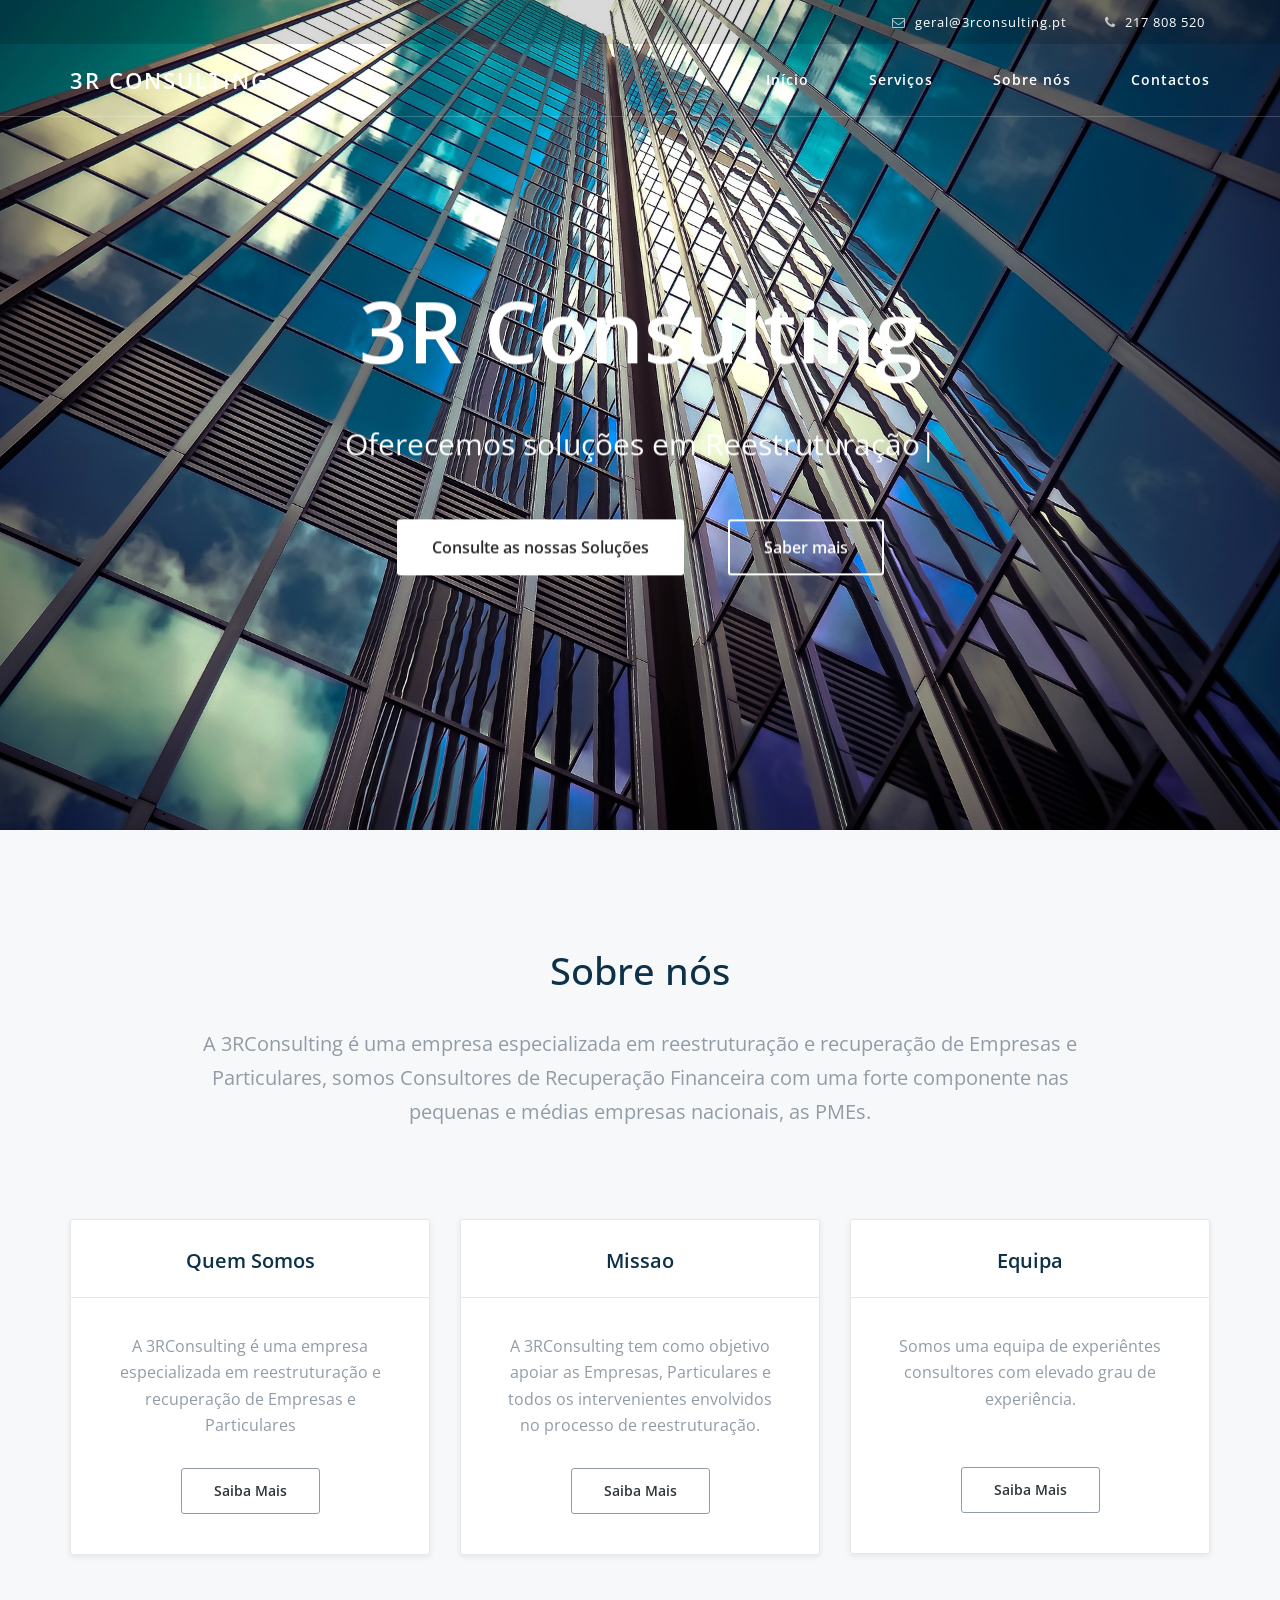
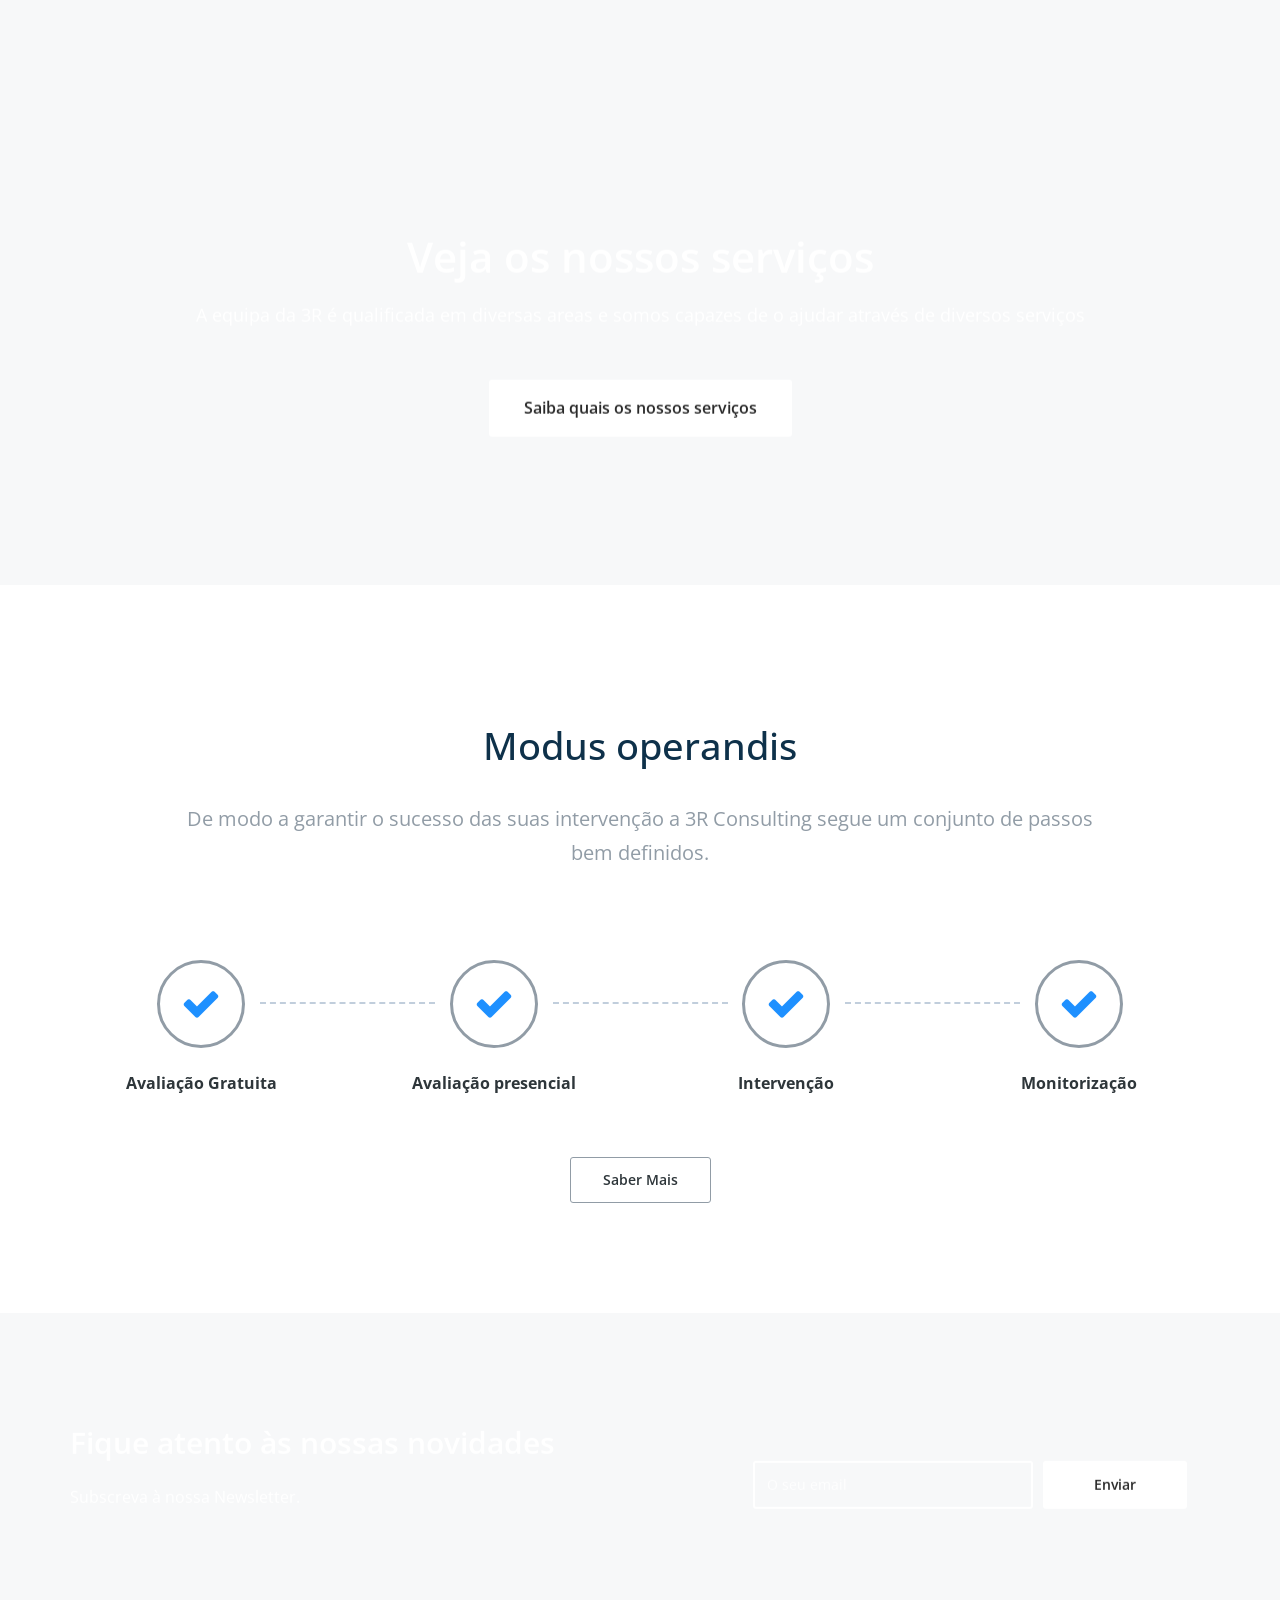
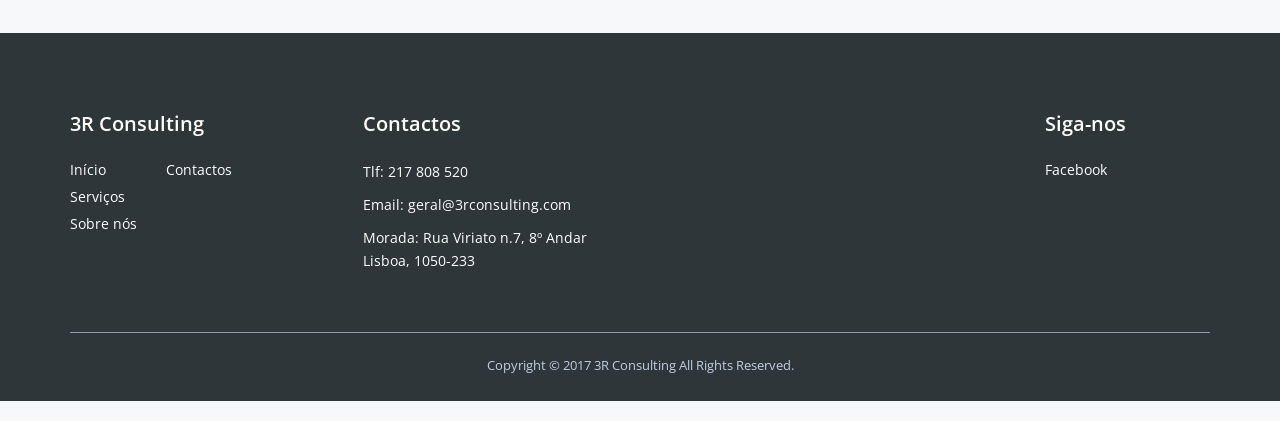
==== commit 86fd128c: "Adds mailchimp" ====
--- a/index.html
+++ b/index.html
@@ -163,7 +163,7 @@
         <div class="separator-content">
           <h3>Veja os nossos serviços</h3>
           <p>A equipa da 3R é qualificada em diversas areas e somos capazes de o ajudar através de diversos serviços</p>
-          <a href="#" class="btn btn-white">Saiba quais os nossos serviços</a>
+          <a href="/services.html" class="btn btn-white">Saiba quais os nossos serviços</a>
         </div> <!-- /.separator-content -->
       </div> <!-- /.separator -->
 
@@ -226,10 +226,20 @@
               </div> <!-- /.col-md-7 -->
 
               <div class="col-md-5">
-                <form class="form-inline">
-                  <input type="text" class="form-control" placeholder="O seu email" />
-                  <button type="submit" class="btn btn-white">Enviar</button>
-                </form>
+                <div id="mc_embed_signup" >
+                  <form action="https://3rconsulting.us17.list-manage.com/subscribe/post?u=98cf6763d8ee363a694cf9adc&amp;id=74ce5bf2f7" method="post" id="mc-embedded-subscribe-form" name="mc-embedded-subscribe-form" class="validate form-inline" target="_blank" novalidate>
+                    <div id="mc_embed_signup_scroll">
+                      <div class="flex from">
+                        <input type="email" value="" name="EMAIL" class="email field form-control" id="mce-EMAIL" placeholder="O seu email" required>
+                        <!-- real people should not fill this in and expect good things - do not remove this or risk form bot signups-->
+                        <div style="position: absolute; left: -5000px;" aria-hidden="true"><input type="text" name="b_98cf6763d8ee363a694cf9adc_74ce5bf2f7" tabindex="-1" value=""></div>
+                        <div class="submit clear">
+                          <input type="submit" value="Enviar" name="Enviar" id="mc-embedded-subscribe" class="btn btn-white button">
+                        </div>
+                      </div>
+                    </div>
+                  </form>
+                </div>
               </div> <!-- /.col-md-5 -->
             </div> <!-- /.row -->
           </div> <!-- /.container -->
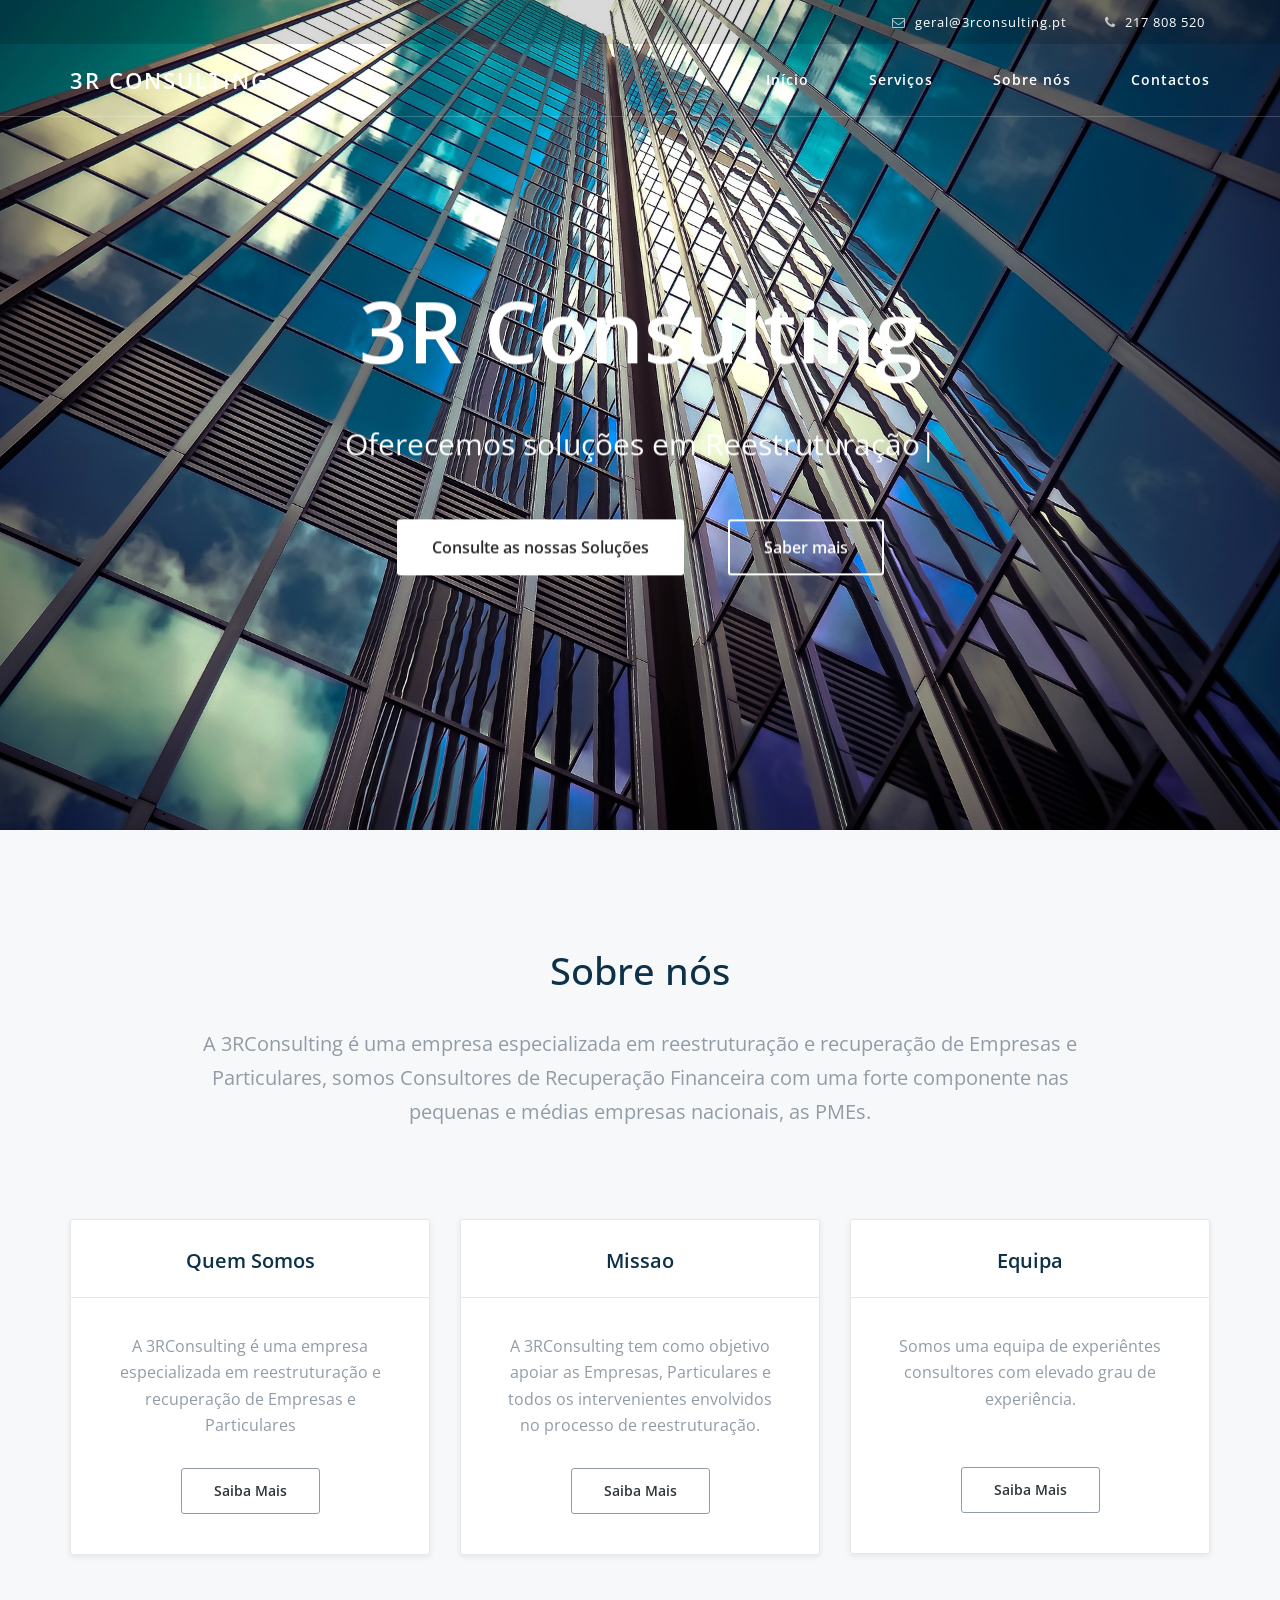
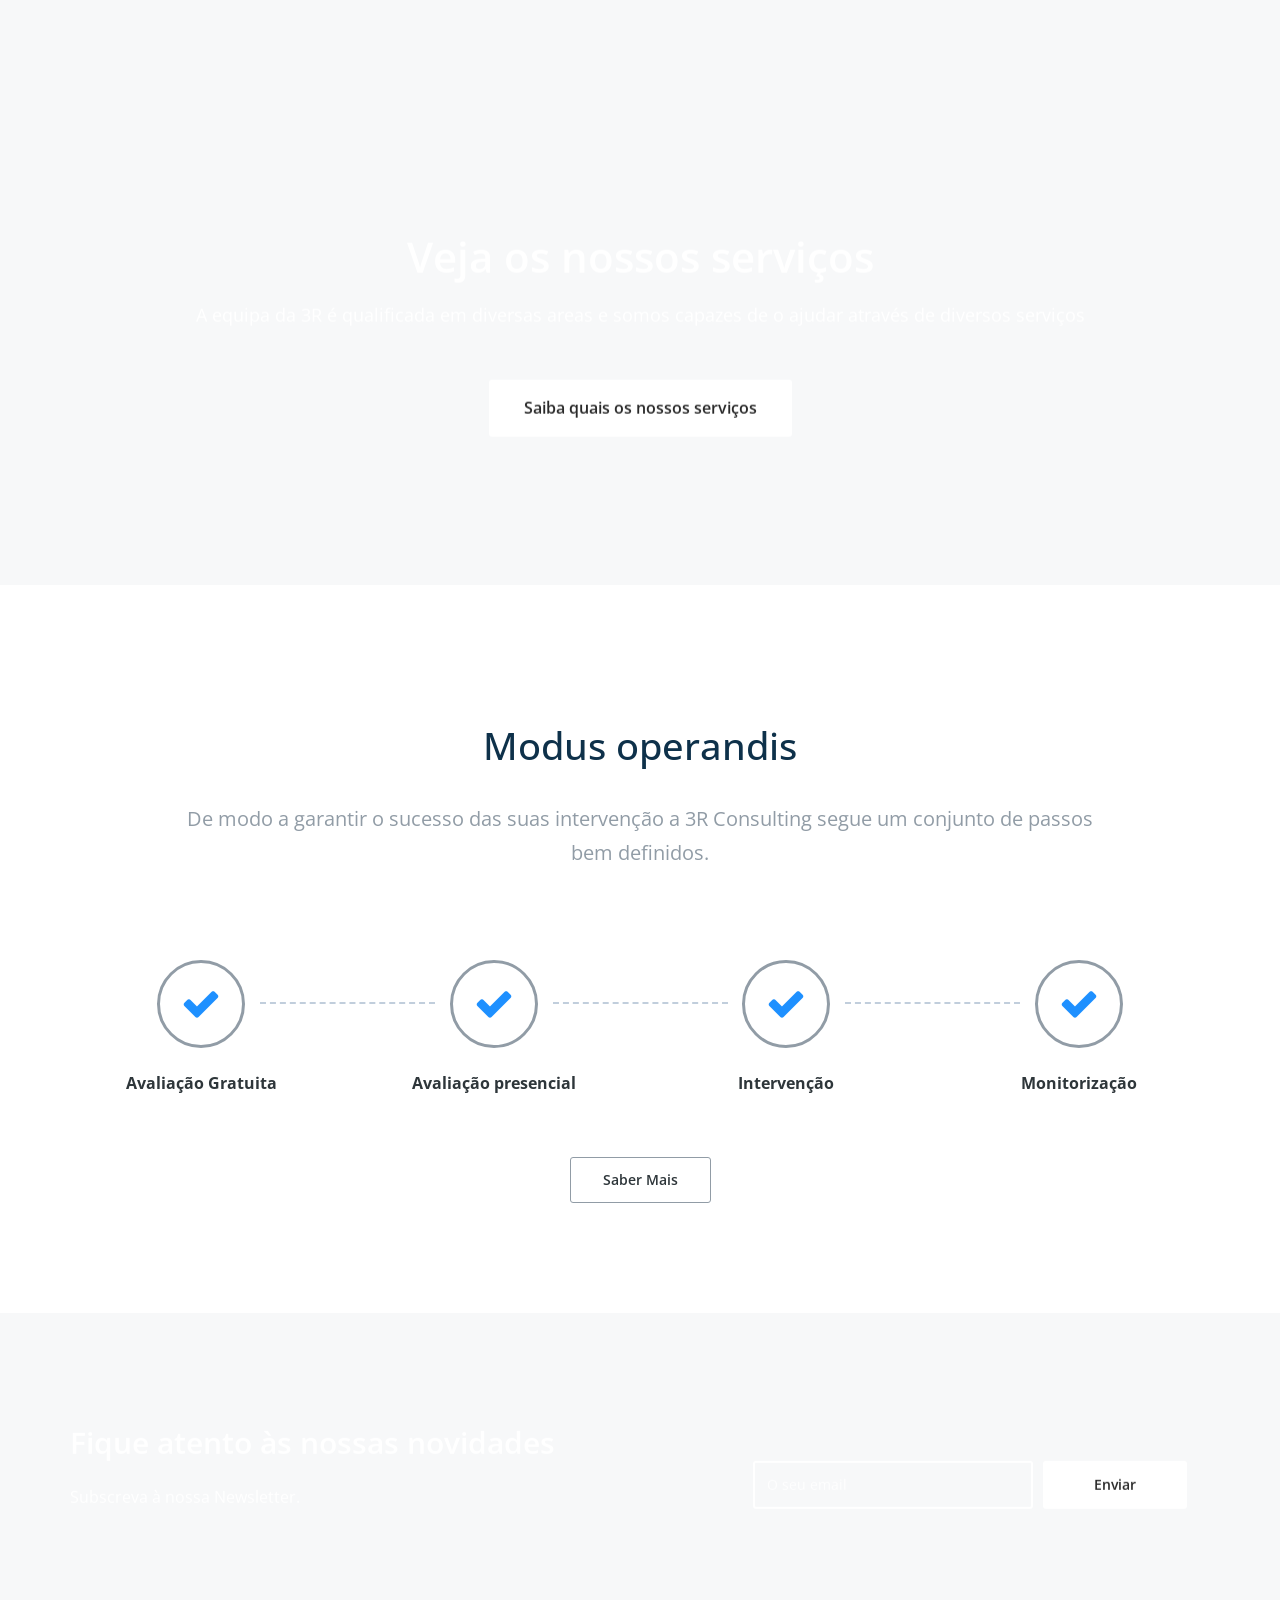
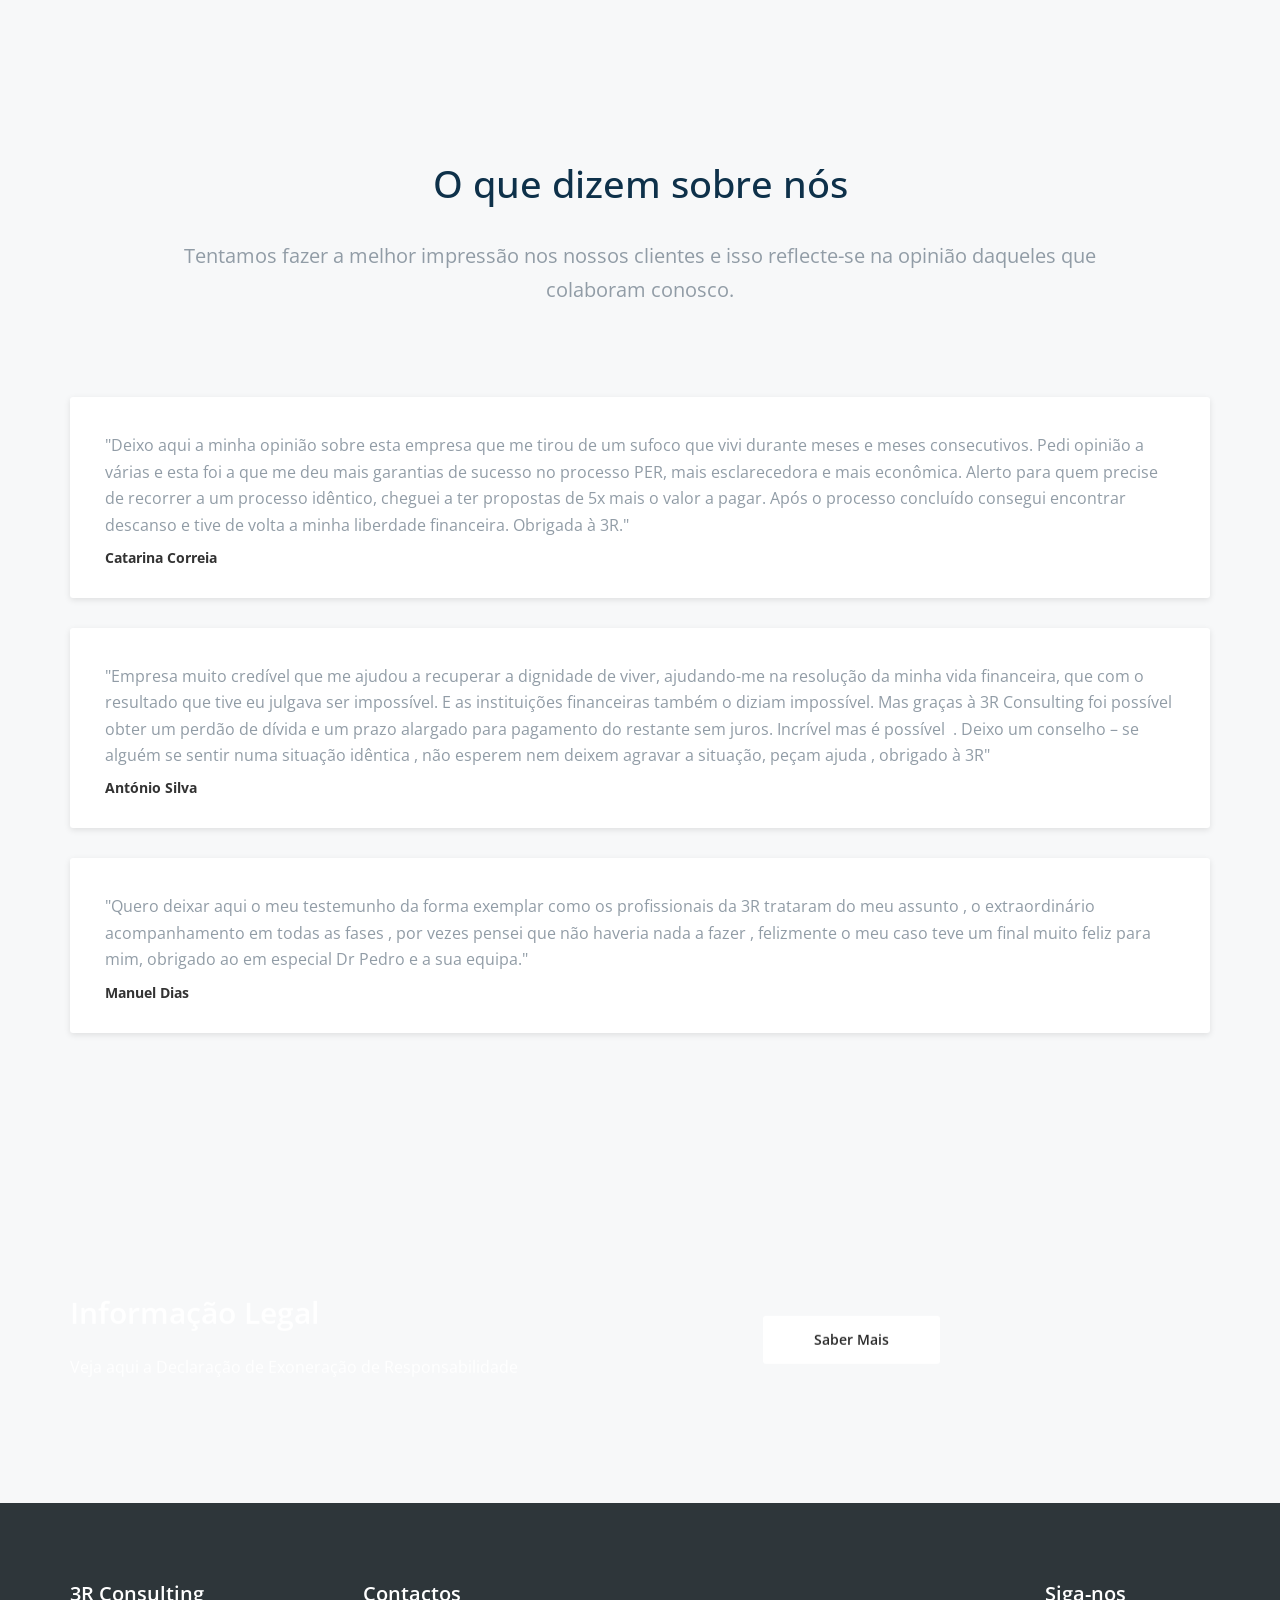
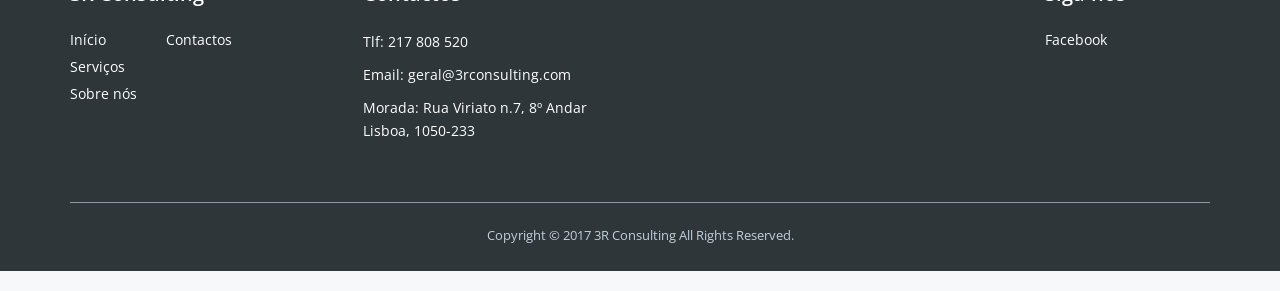
==== commit b12fe8e3: "Adds PEAP" ====
--- a/index.html
+++ b/index.html
@@ -246,87 +246,59 @@
         </div> <!-- /.content -->
       </div> <!-- /.call-to-action -->
 
-      <!--<section class="testimonials">-->
-        <!--<div class="container">-->
-
-          <!--<header>-->
-            <!--<h2>O que dizem sobre nós</h2>-->
-            <!--<p class="sub-heading">Tentamos fazer a melhor impressão nos nossos clientes e isso reflecte-se na opinião daqueles que colaboram conosco.</p>-->
-          <!--</header>-->
-
-          <!--<div class="row">-->
-
-            <!--<div class="col-md-4">-->
-              <!--<div class="testimonial-box">-->
-                <!--<p>As you may or may not know, Lindsay and I have hit a bit of a rough patch. That's what it said on 'Ask Jeeves.' It's a hug, Michael. I'm hugging you.</p>-->
-              <!--</div> [> /.testimonial-box<]-->
-              <!--<div class="triangle"></div>-->
-              <!--<div class="media">-->
-                <!--<div class="media-left media-middle">-->
-                  <!--<img src="assets/images/user-small1.jpg" class="img-circle media-object" alt="">-->
-                <!--</div>-->
-                <!--<div class="media-body">-->
-                  <!--<h4 class="media-heading">Jessica Ross</h4>-->
-                  <!--<p>Teacher</p>-->
-                <!--</div>-->
-              <!--</div> [> /.media <]-->
-            <!--</div> [> /.col-md-4 <]-->
-
-            <!--<div class="col-md-4">-->
-              <!--<div class="testimonial-box">-->
-                <!--<p>As you may or may not know, Lindsay and I have hit a bit of a rough patch. That's what it said on 'Ask Jeeves.' It's a hug, Michael. I'm hugging you.</p>-->
-              <!--</div> [> /.testimonial-box<]-->
-              <!--<div class="triangle"></div>-->
-              <!--<div class="media">-->
-                <!--<div class="media-left media-middle">-->
-                  <!--<img src="assets/images/user-small2.jpg" class="img-circle media-object" alt="">-->
-                <!--</div>-->
-                <!--<div class="media-body">-->
-                  <!--<h4 class="media-heading">Mike Kramer</h4>-->
-                  <!--<p>Teacher</p>-->
-                <!--</div>-->
-              <!--</div> [> /.media <]-->
-            <!--</div> [> /.col-md-4 <]-->
-
-            <!--<div class="col-md-4">-->
-              <!--<div class="testimonial-box">-->
-                <!--<p>As you may or may not know, Lindsay and I have hit a bit of a rough patch. That's what it said on 'Ask Jeeves.' It's a hug, Michael. I'm hugging you.</p>-->
-              <!--</div> [> /.testimonial-box<]-->
-              <!--<div class="triangle"></div>-->
-              <!--<div class="media">-->
-                <!--<div class="media-left media-middle">-->
-                  <!--<img src="assets/images/user-small3.jpg" class="img-circle media-object" alt="">-->
-                <!--</div>-->
-                <!--<div class="media-body">-->
-                  <!--<h4 class="media-heading">Alice Greene</h4>-->
-                  <!--<p>Teacher</p>-->
-                <!--</div>-->
-              <!--</div> [> /.media <]-->
-            <!--</div> [> /.col-md-4 <]-->
-
-          <!--</div> [> /.row <]-->
-
-        <!--</div> [> /.container <]-->
-      <!--</section> [> /.testimonials <]-->
-
-      <!--<div class="call-to-action legal" data-parallax="scroll" data-image-src="assets/images/new/writing-1149962_1920.jpg">-->
-        <!--<div class="content">-->
-          <!--<div class="container">-->
-            <!--<div class="row">-->
-              <!--<div class="col-md-7">-->
-                <!--<h3>Informação Legal</h3>-->
-                <!--<p>Veja aqui a Declaração de Exoneração de Responsabilidade</p>-->
-              <!--</div> [> /.col-md-7 <]-->
-
-              <!--<div class="col-md-5">-->
-                <!--<a href="legal.pdf" target="_blank">-->
-                  <!--<button type="submit" class="btn btn-white">Saber Mais</button>-->
-                <!--</a>-->
-              <!--</div> [> /.col-md-5 <]-->
-            <!--</div> [> /.row <]-->
-          <!--</div> [> /.container <]-->
-        <!--</div> [> /.content <]-->
-      <!--</div> [> /.call-to-action <]-->
+      <section class="testimonials">
+        <div class="container">
+
+          <header>
+            <h2>O que dizem sobre nós</h2>
+            <p class="sub-heading">Tentamos fazer a melhor impressão nos nossos clientes e isso reflecte-se na opinião daqueles que colaboram conosco.</p>
+          </header>
+
+          <div class="row">
+
+            <div class="col-md-12">
+              <div class="testimonial-box">
+                <p>"Deixo aqui a minha opinião sobre esta empresa que me tirou de um sufoco que vivi durante meses e meses consecutivos. Pedi opinião a várias e esta foi a que me deu mais garantias de sucesso no processo PER, mais esclarecedora e mais econômica. Alerto para quem precise de recorrer a um processo idêntico, cheguei a ter propostas de 5x mais o valor a pagar. Após o processo concluído consegui encontrar descanso e tive de volta a minha liberdade financeira. Obrigada à 3R."</p>
+                <b>Catarina Correia</b>
+              </div>
+            </div>
+
+            <div class="col-md-12">
+              <div class="testimonial-box">
+                <p>"Empresa muito credível que me ajudou a recuperar a dignidade de viver, ajudando-me na resolução da minha vida financeira, que com o resultado que tive eu julgava ser impossível. E as instituições financeiras também o diziam impossível. Mas graças à 3R Consulting foi possível obter um perdão de dívida e um prazo alargado para pagamento do restante sem juros. Incrível mas é possível  . Deixo um conselho – se alguém se sentir numa situação idêntica , não esperem nem deixem agravar a situação, peçam ajuda , obrigado à 3R"</p>
+                <b>António Silva</b>
+              </div>
+            </div>
+
+            <div class="col-md-12">
+              <div class="testimonial-box">
+                <p>"Quero deixar aqui o meu testemunho da forma exemplar como os profissionais da 3R trataram do meu assunto , o extraordinário acompanhamento em todas as fases , por vezes pensei que não haveria nada a fazer , felizmente o meu caso teve um final muito feliz para mim, obrigado ao em especial Dr Pedro e a sua equipa."</p>
+                <b>Manuel Dias</b>
+              </div>
+            </div>
+
+          </div>
+        </div>
+      </section>
+
+      <div class="call-to-action smaller legal" data-parallax="scroll" data-image-src="assets/images/new/writing-1149962_1920.jpg">
+        <div class="content">
+          <div class="container">
+            <div class="row">
+              <div class="col-md-7">
+                <h3>Informação Legal</h3>
+                <p>Veja aqui a Declaração de Exoneração de Responsabilidade</p>
+              </div>
+
+              <div class="col-md-5">
+                <a href="legal.pdf" target="_blank">
+                  <button type="submit" class="btn btn-white">Saber Mais</button>
+                </a>
+              </div>
+            </div>
+          </div>
+        </div>
+      </div>
 
       <footer>
         <div class="container">
--- a/assets/css/style.css
+++ b/assets/css/style.css
@@ -79,6 +79,9 @@
 .justify {
   text-align: justify !important; 
 }
+.center {
+  text-align: center !important; 
+}
 
 /**********************************
  02. Generic styles
@@ -804,6 +807,10 @@
   padding-bottom: 120px;
 }
 
+.testimonials div.col-md-12 {
+  margin-bottom: 30px;
+}
+
 .testimonials .media {
   margin-top: 10px;
 }
@@ -1033,9 +1040,6 @@
 .services-list.empresas {
   padding-bottom: 0px;
 }
-.services-list .services-item p {
-  height: 130px;
-}
 .services-item {
   text-align: center;
   padding-bottom: 65px;
@@ -1056,8 +1060,9 @@
   height: 48px;
 }
 
-.services-item p {
+.empresas .services-item p {
   color: #2e363a;
+  min-height: 130px;
 }
 
 @media only screen and (max-width: 768px) {
@@ -1396,8 +1401,8 @@
   height: 50px;
 }
 
-.form-group {
-  margin-bottom: 30px;
+.form-group-2 {
+  margin-bottom: 15px;
 }
 
 /* contact 2 */
@@ -1695,6 +1700,10 @@
     text-align: center;
   }
 
+  .call-to-action.smaller {
+    height: 275px;
+  }
+
   .call-to-action form {
     text-align: center;
   }
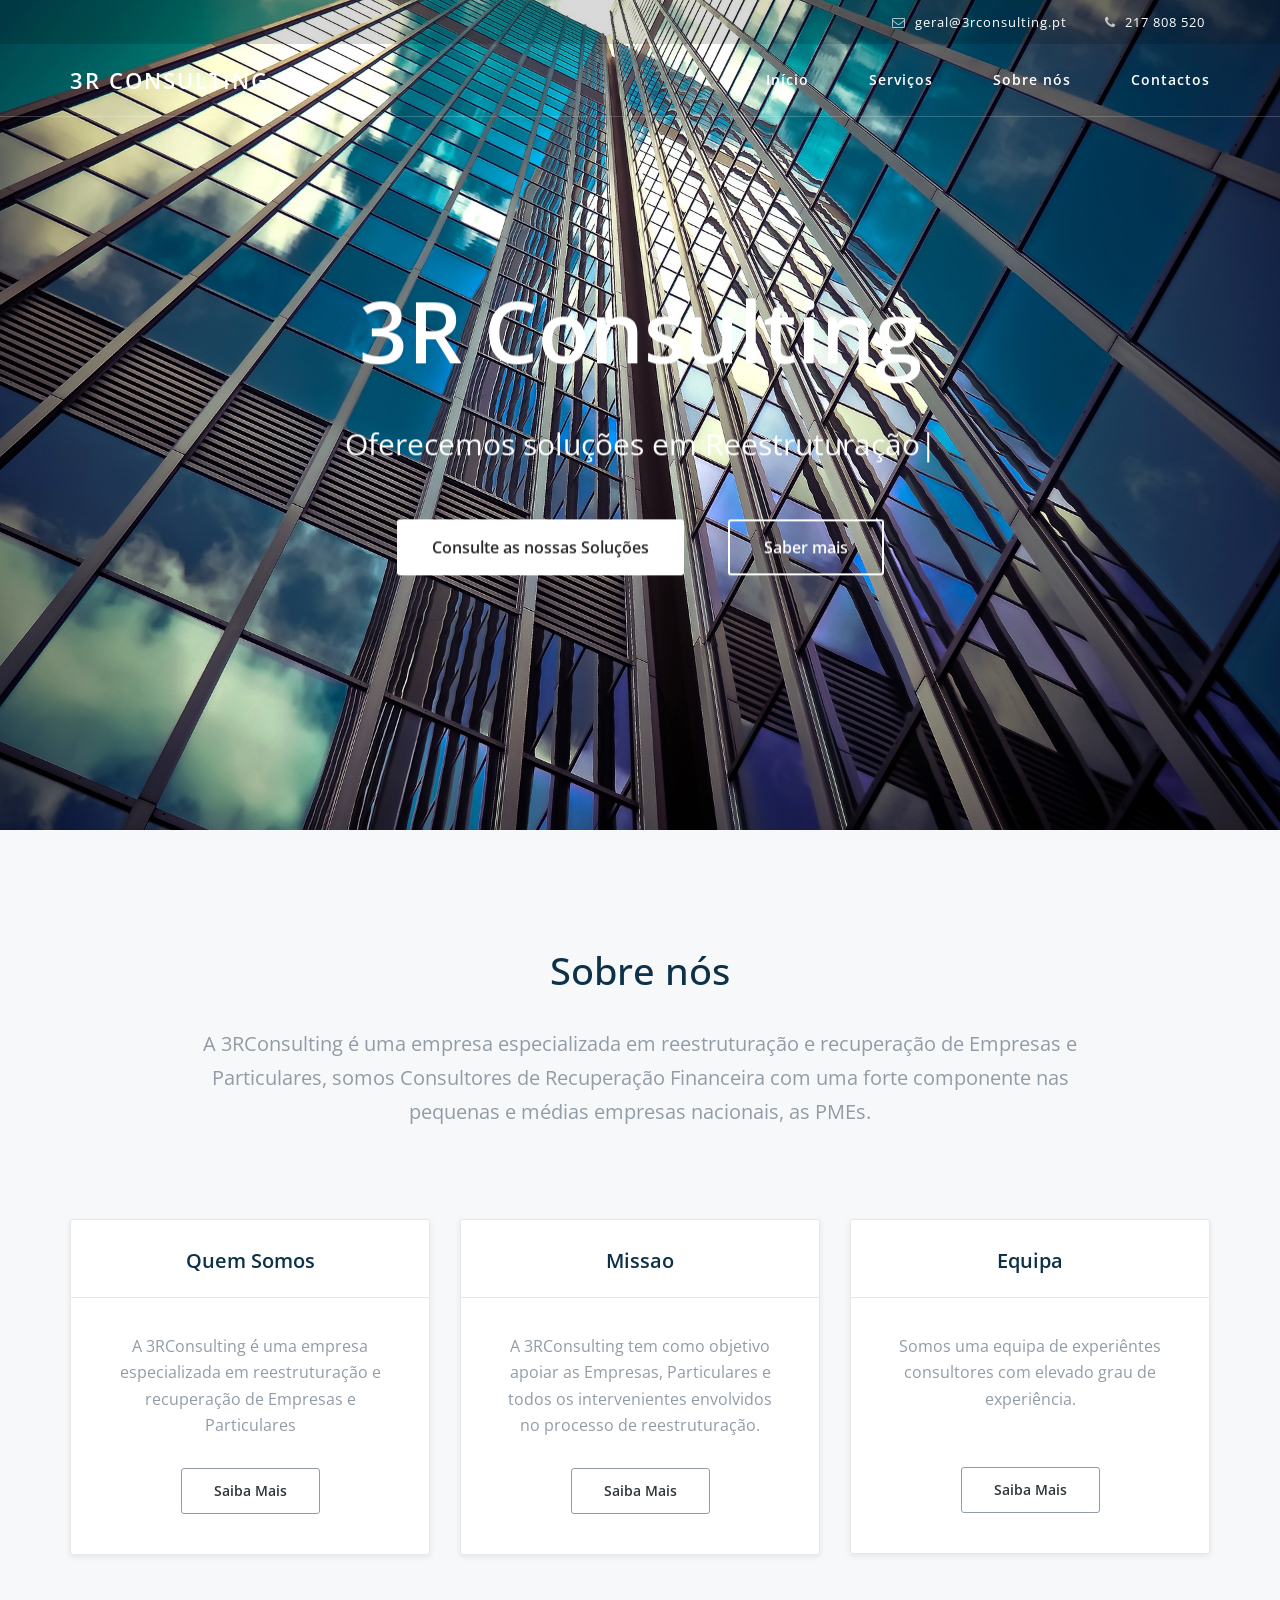
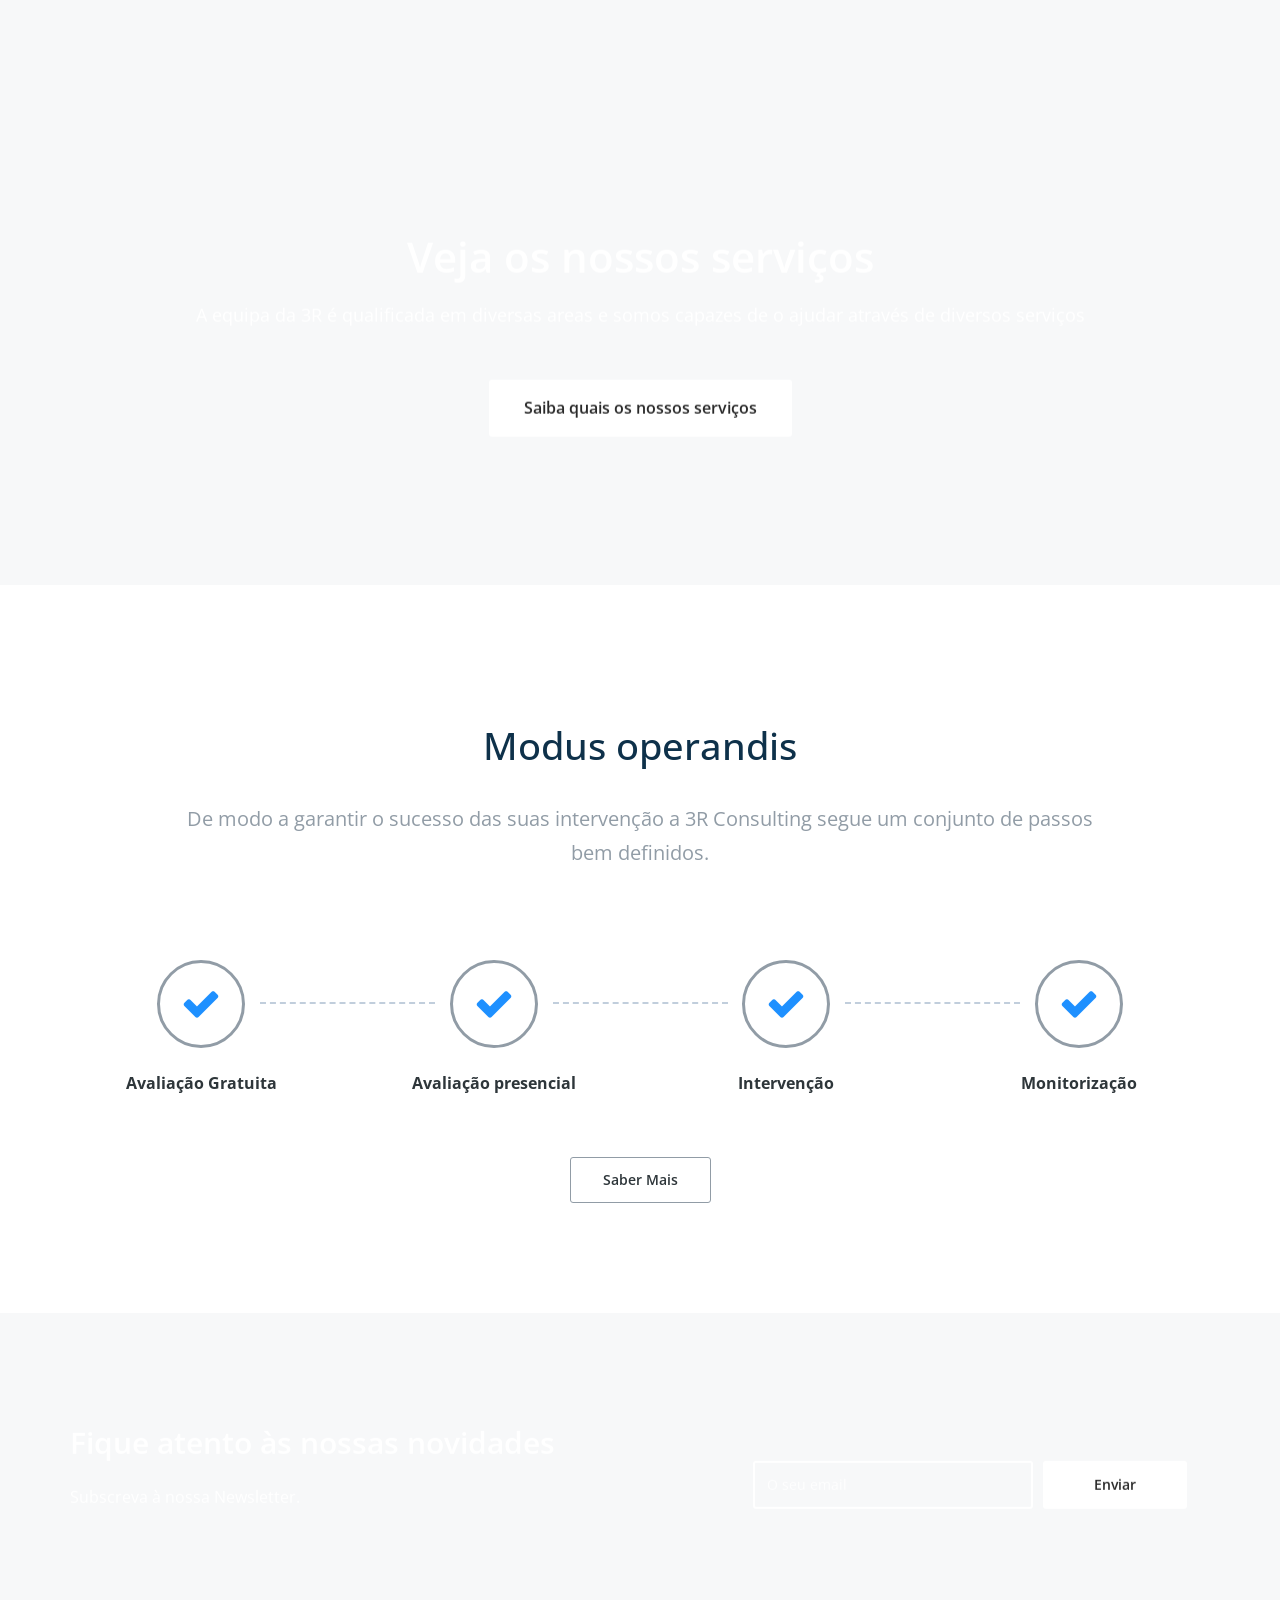
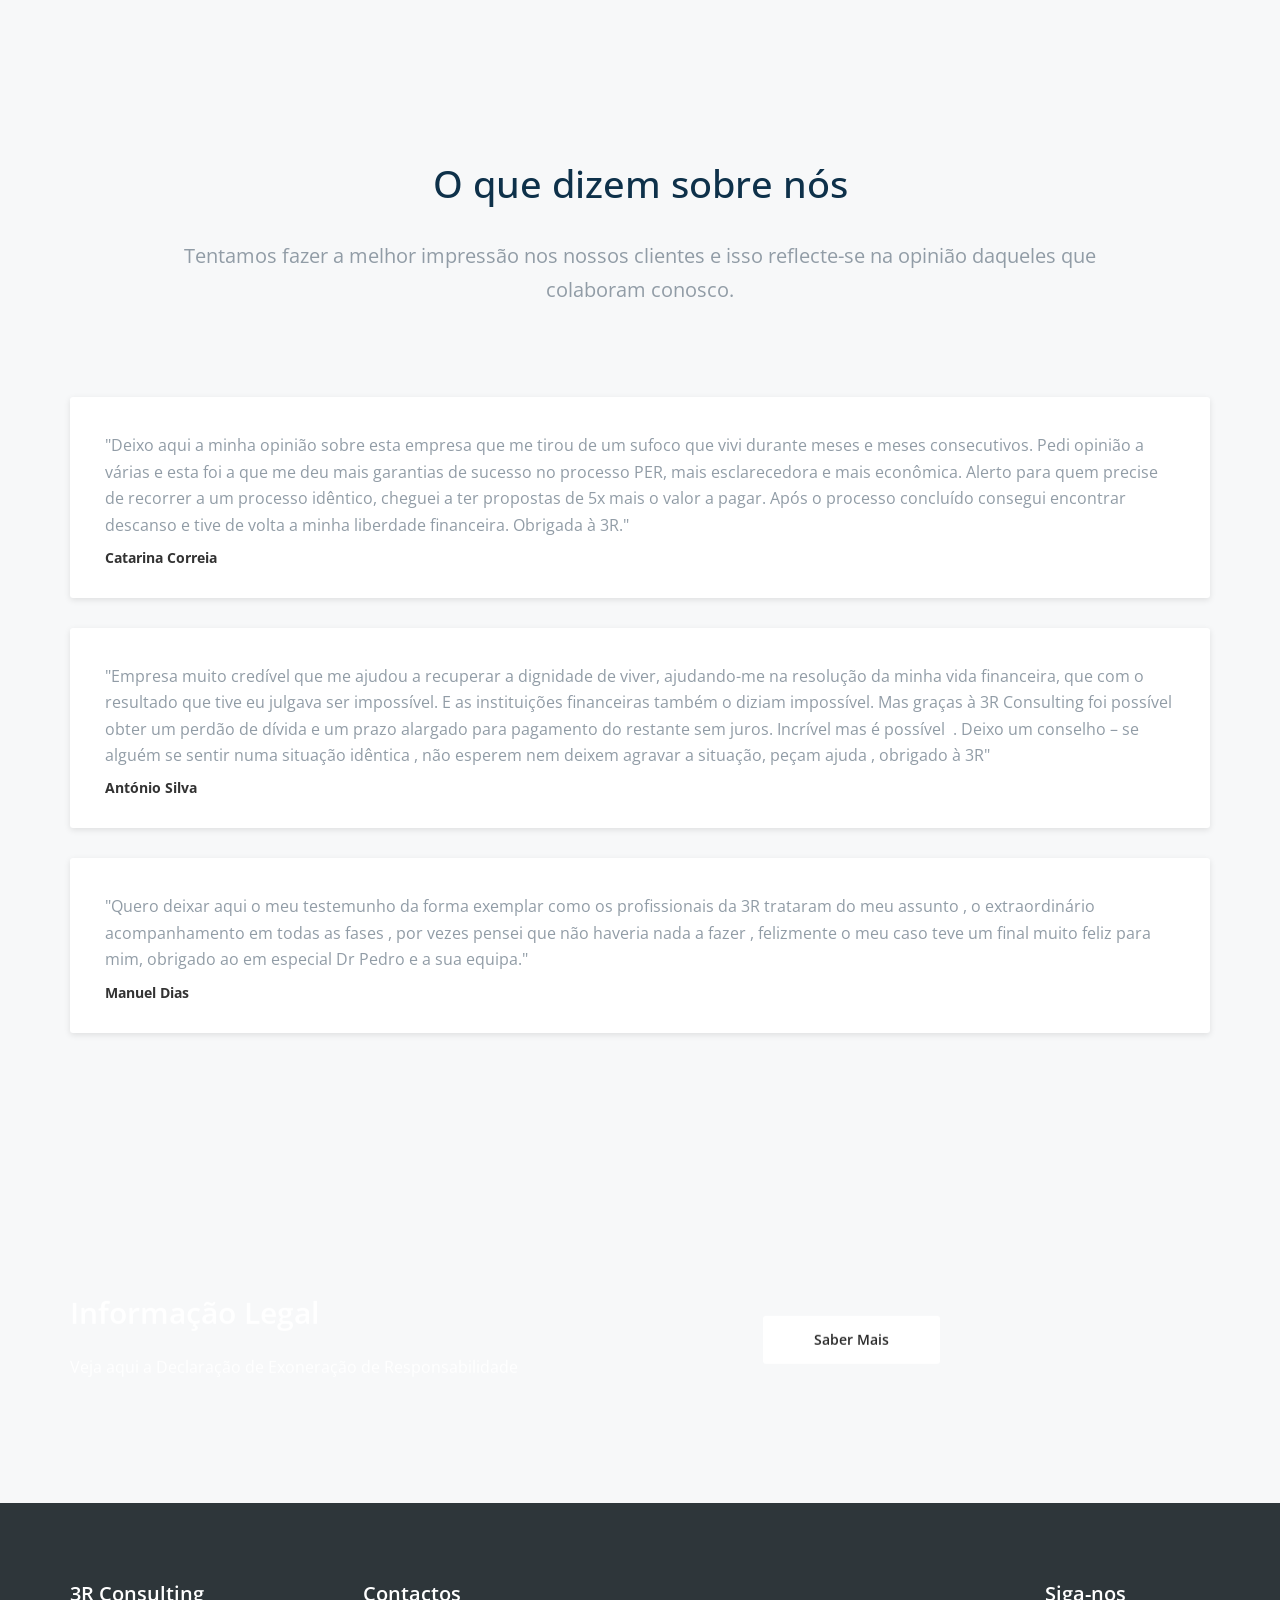
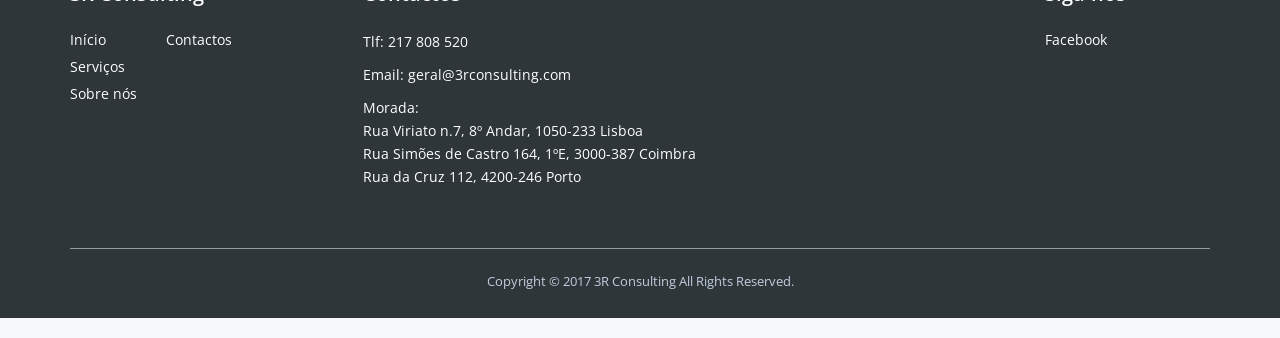
==== commit 7608a6b4: "Updates Addresses" ====
--- a/index.html
+++ b/index.html
@@ -320,8 +320,11 @@
               <h4>Contactos</h4>
               <p>Tlf: 217 808 520 </p>
               <p>Email: geral@3rconsulting.com </p>
-              <p>Morada: Rua Viriato n.7, 8º Andar<br />
-                Lisboa, 1050-233</p>
+              <p>Morada: <br>
+                Rua Viriato n.7, 8º Andar, 1050-233 Lisboa<br>
+                Rua Simões de Castro 164, 1ºE, 3000-387 Coimbra <br>
+                Rua da Cruz 112, 4200-246 Porto
+              </p>
             </div> <!-- /.col-md-7 -->
 
             <div class="col-md-2 col-sm-2 col-xs-4">
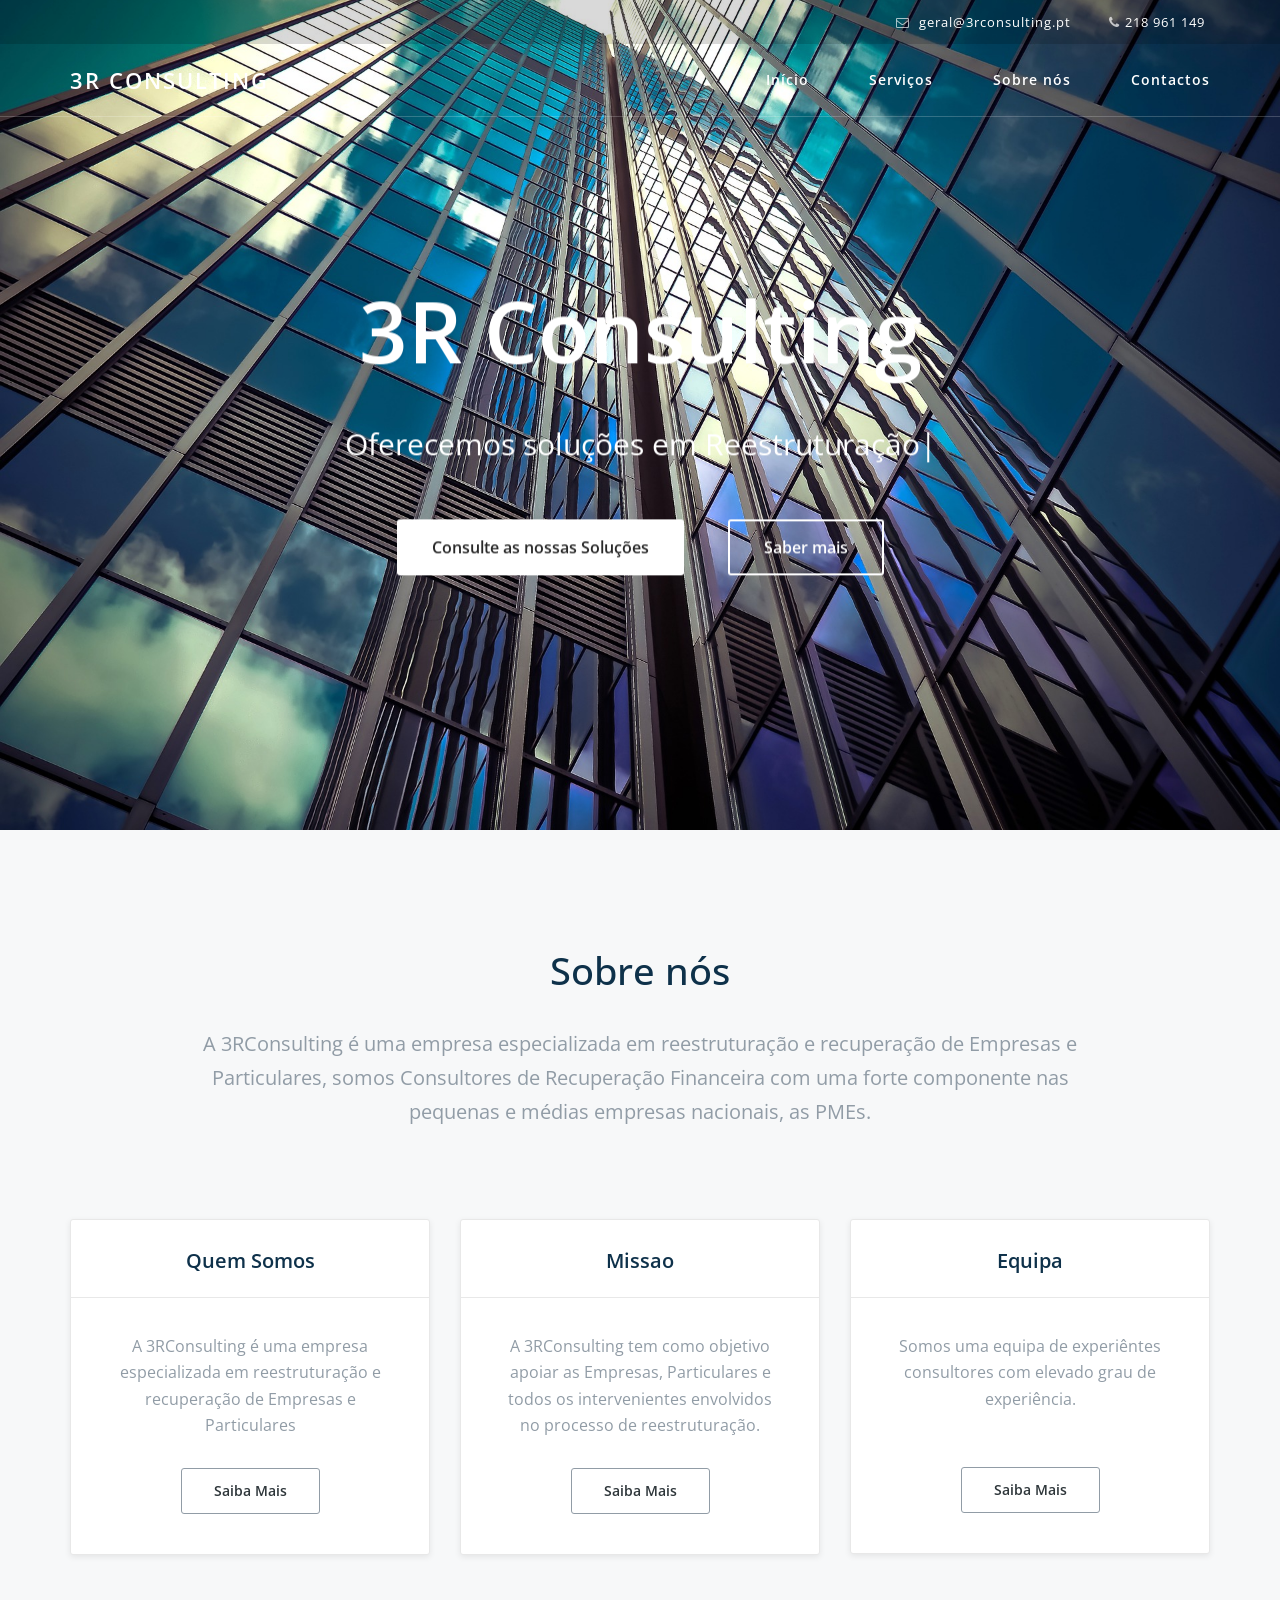
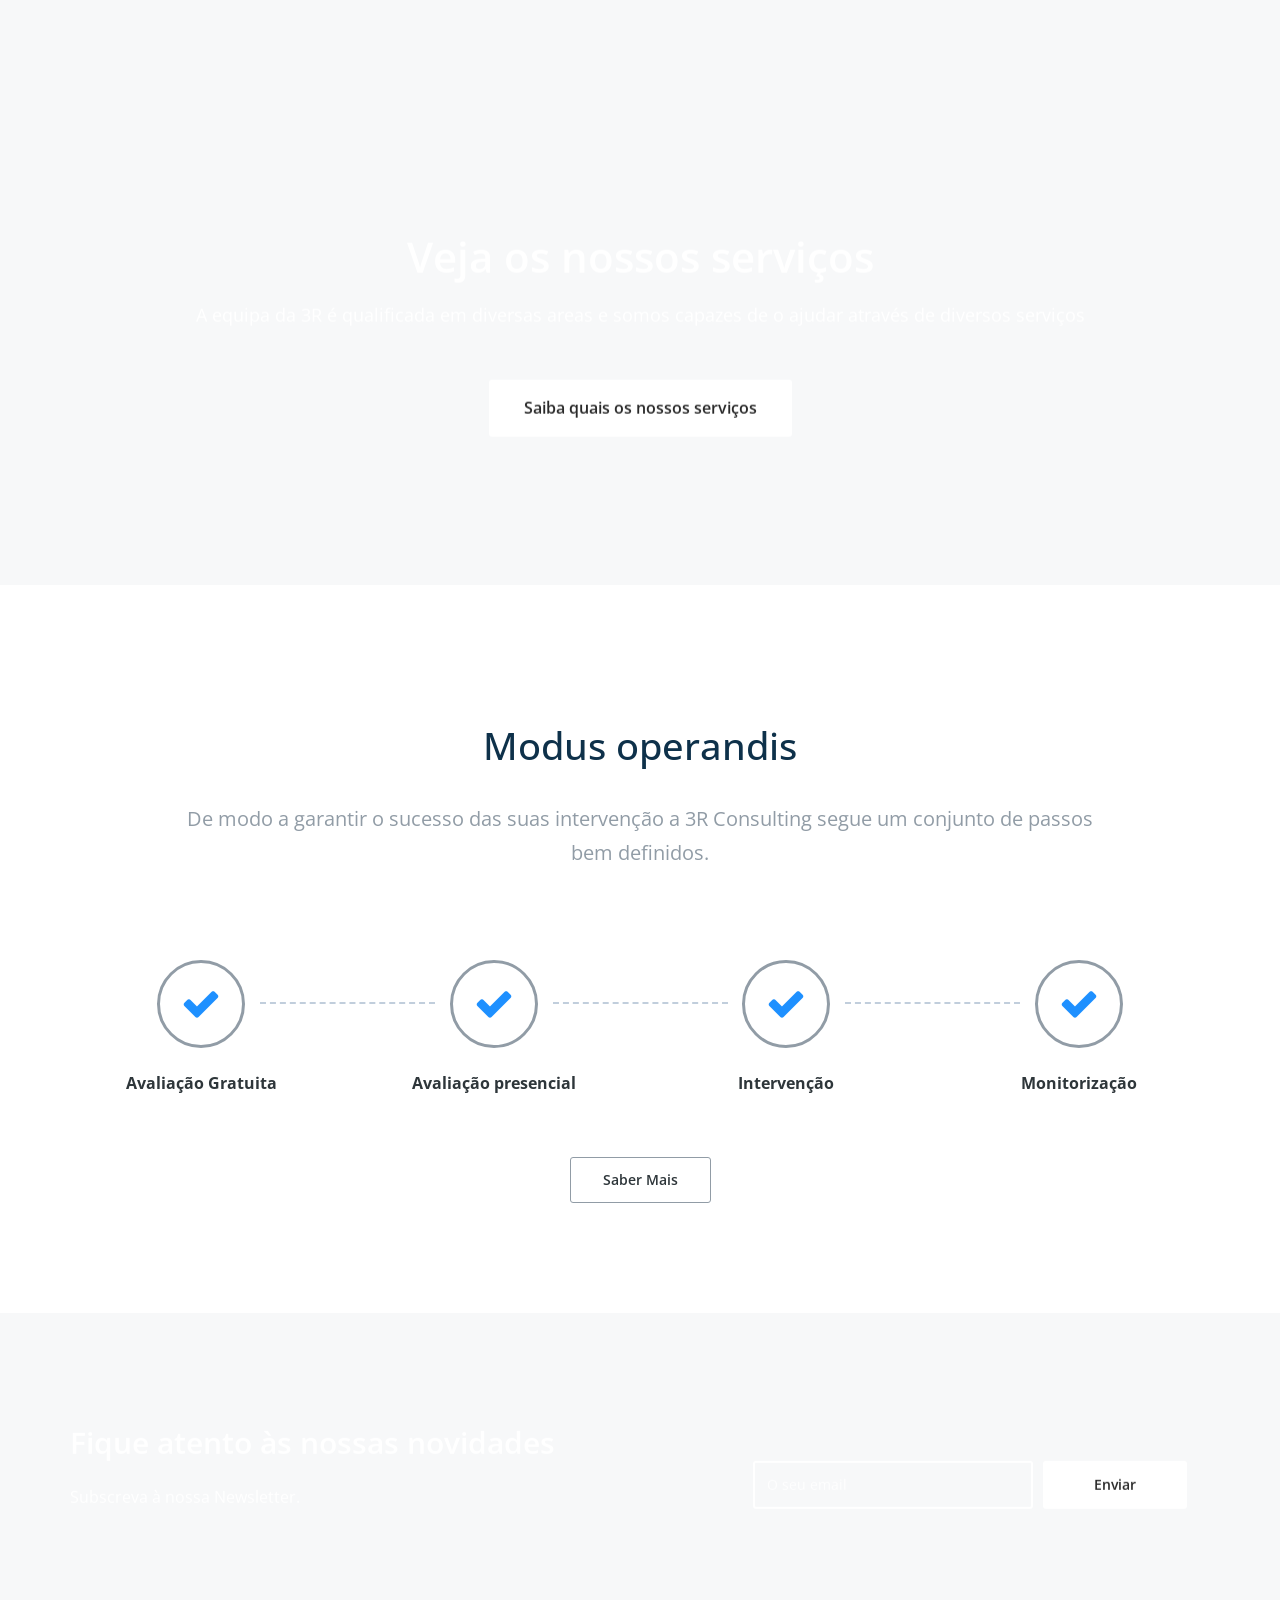
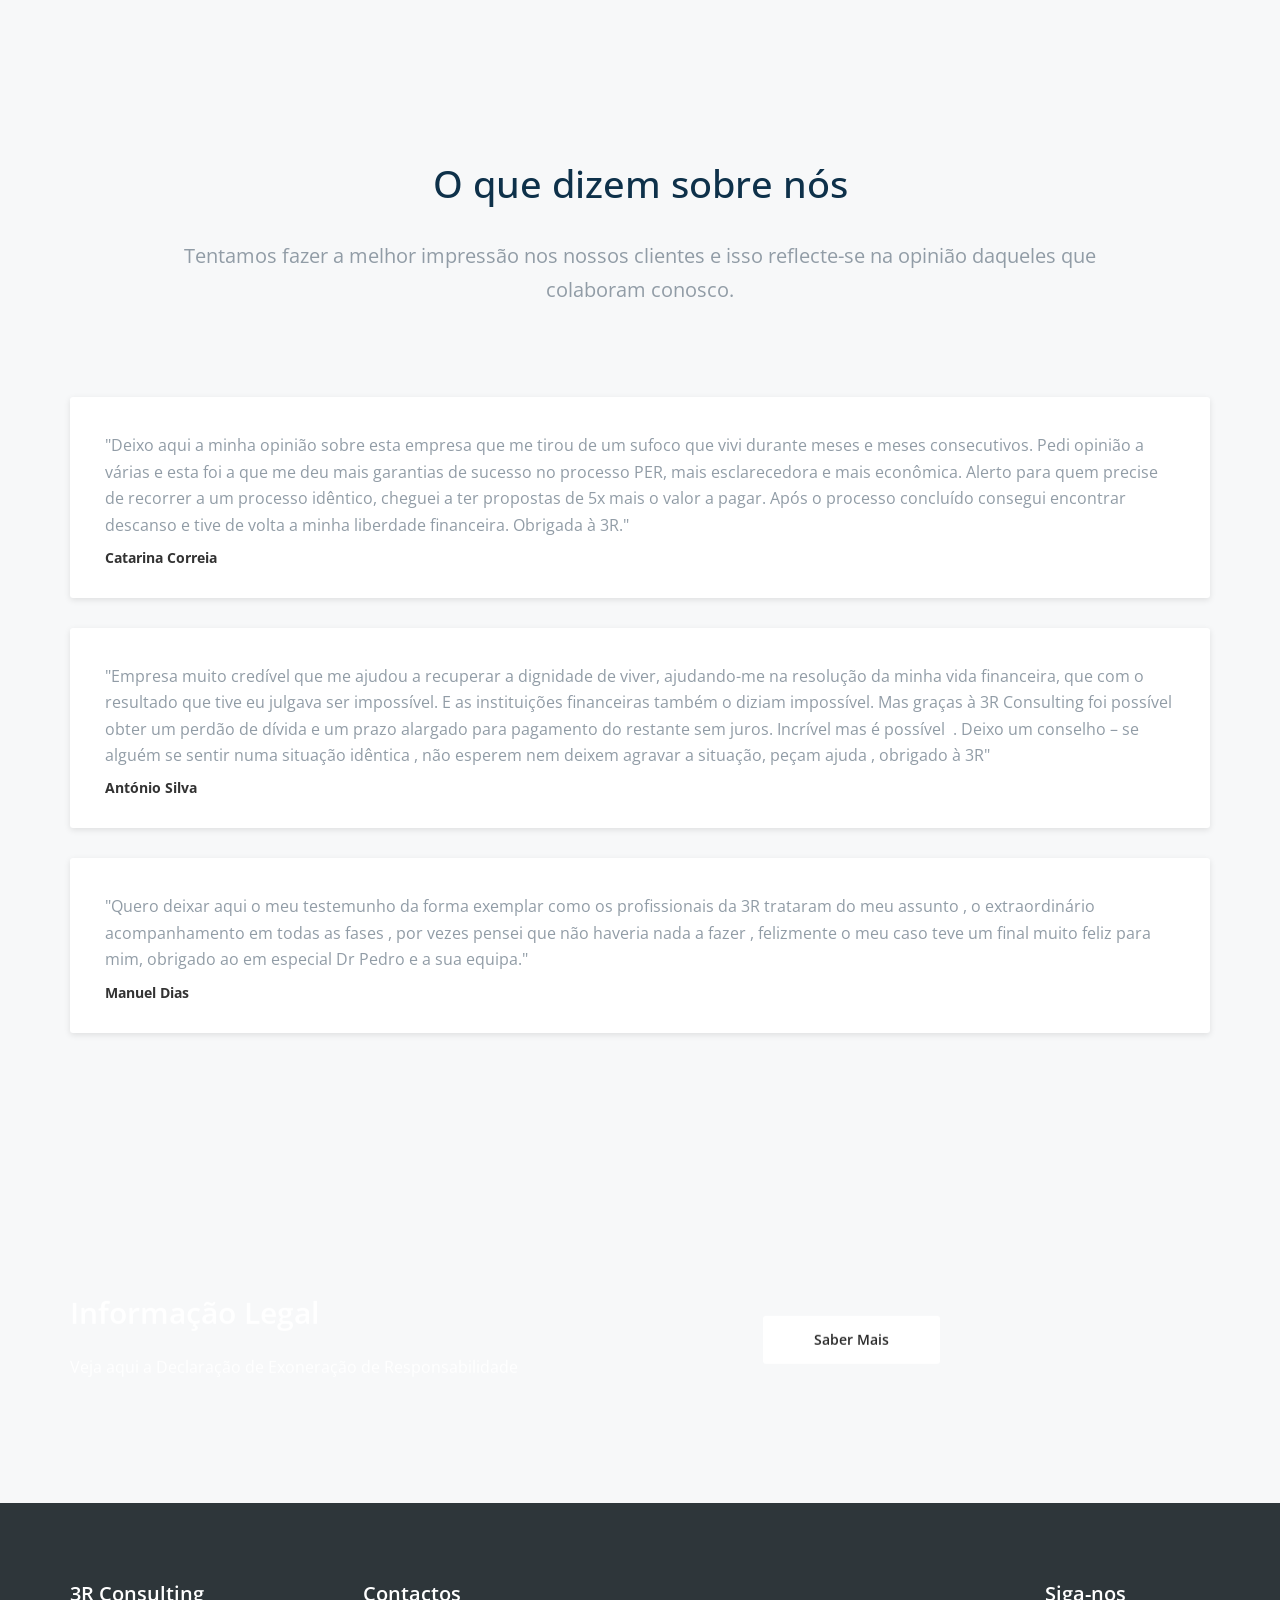
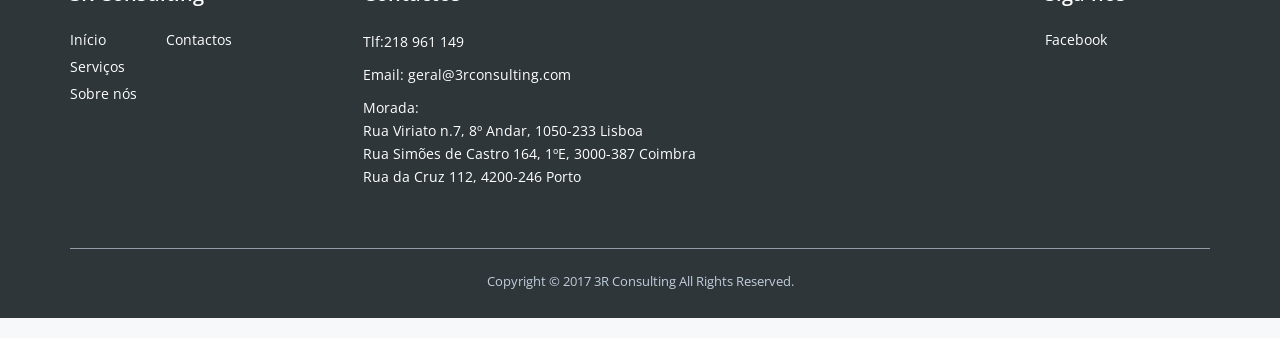
==== commit fd2cea6e: "Updates Address" ====
--- a/index.html
+++ b/index.html
@@ -68,7 +68,7 @@
           <div class="container">
             <ul class="list-unstyled list-inline">
               <li><i class="fa fa-envelope-o"></i> geral@3rconsulting.pt </li>
-              <li><i class="fa fa-phone"></i> 217 808 520 </li>
+              <li><i class="fa fa-phone"></i>218 961 149 </li>
             </ul>
           </div> <!-- /.container -->
         </div> <!-- /.topbar -->
@@ -318,7 +318,7 @@
 
             <div class="col-md-7 col-sm-7 col-xs-4">
               <h4>Contactos</h4>
-              <p>Tlf: 217 808 520 </p>
+              <p>Tlf:218 961 149 </p>
               <p>Email: geral@3rconsulting.com </p>
               <p>Morada: <br>
                 Rua Viriato n.7, 8º Andar, 1050-233 Lisboa<br>
--- a/assets/css/style.css
+++ b/assets/css/style.css
@@ -1035,8 +1035,20 @@
 
 .services-list.particulares {
   padding-top: 30px;
-}
-
+  padding-bottom: 55px;
+}
+.particulares header {
+  margin-bottom: 50px;
+}
+.particulares .services-item h4 {
+  height: initial;
+}
+.particulares .services-item {
+  padding-bottom: 0;
+}
+.particulares .services-item a {
+  margin-top: 10px;
+}
 .services-list.empresas {
   padding-bottom: 0px;
 }
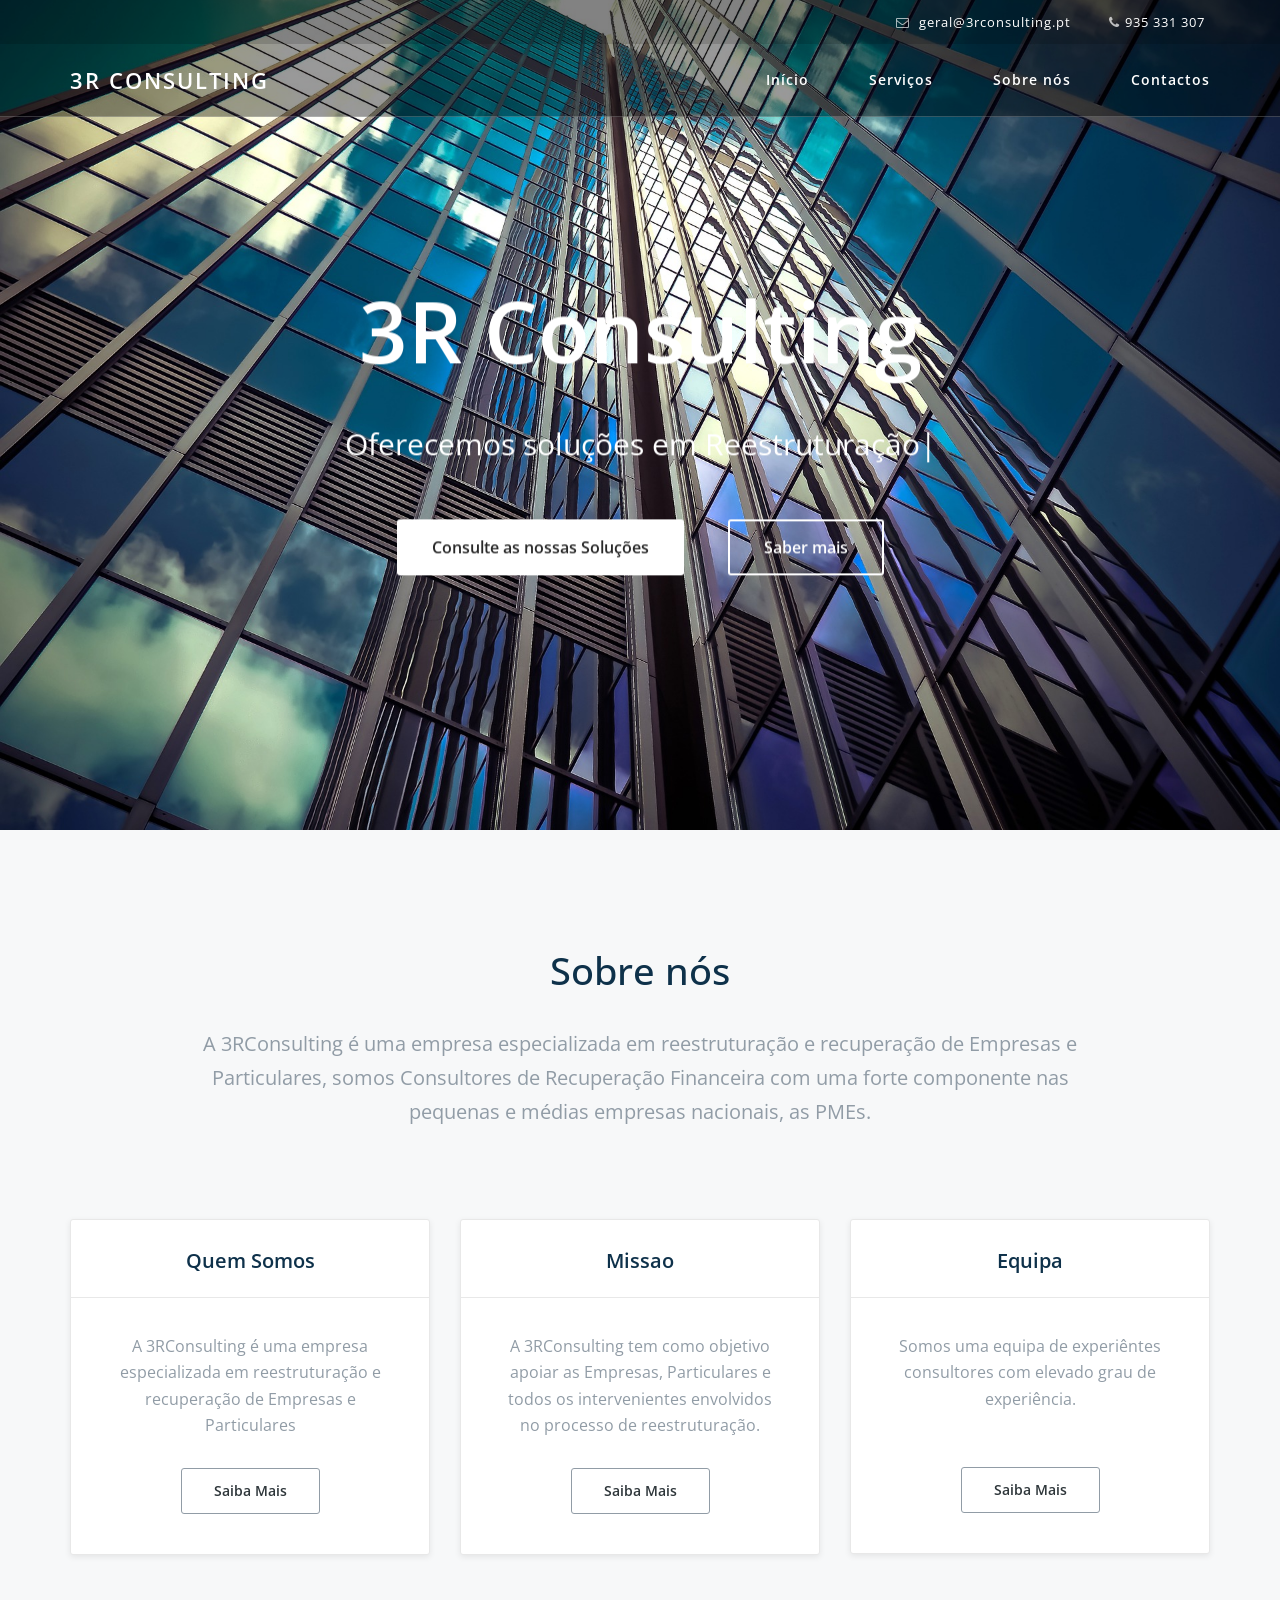
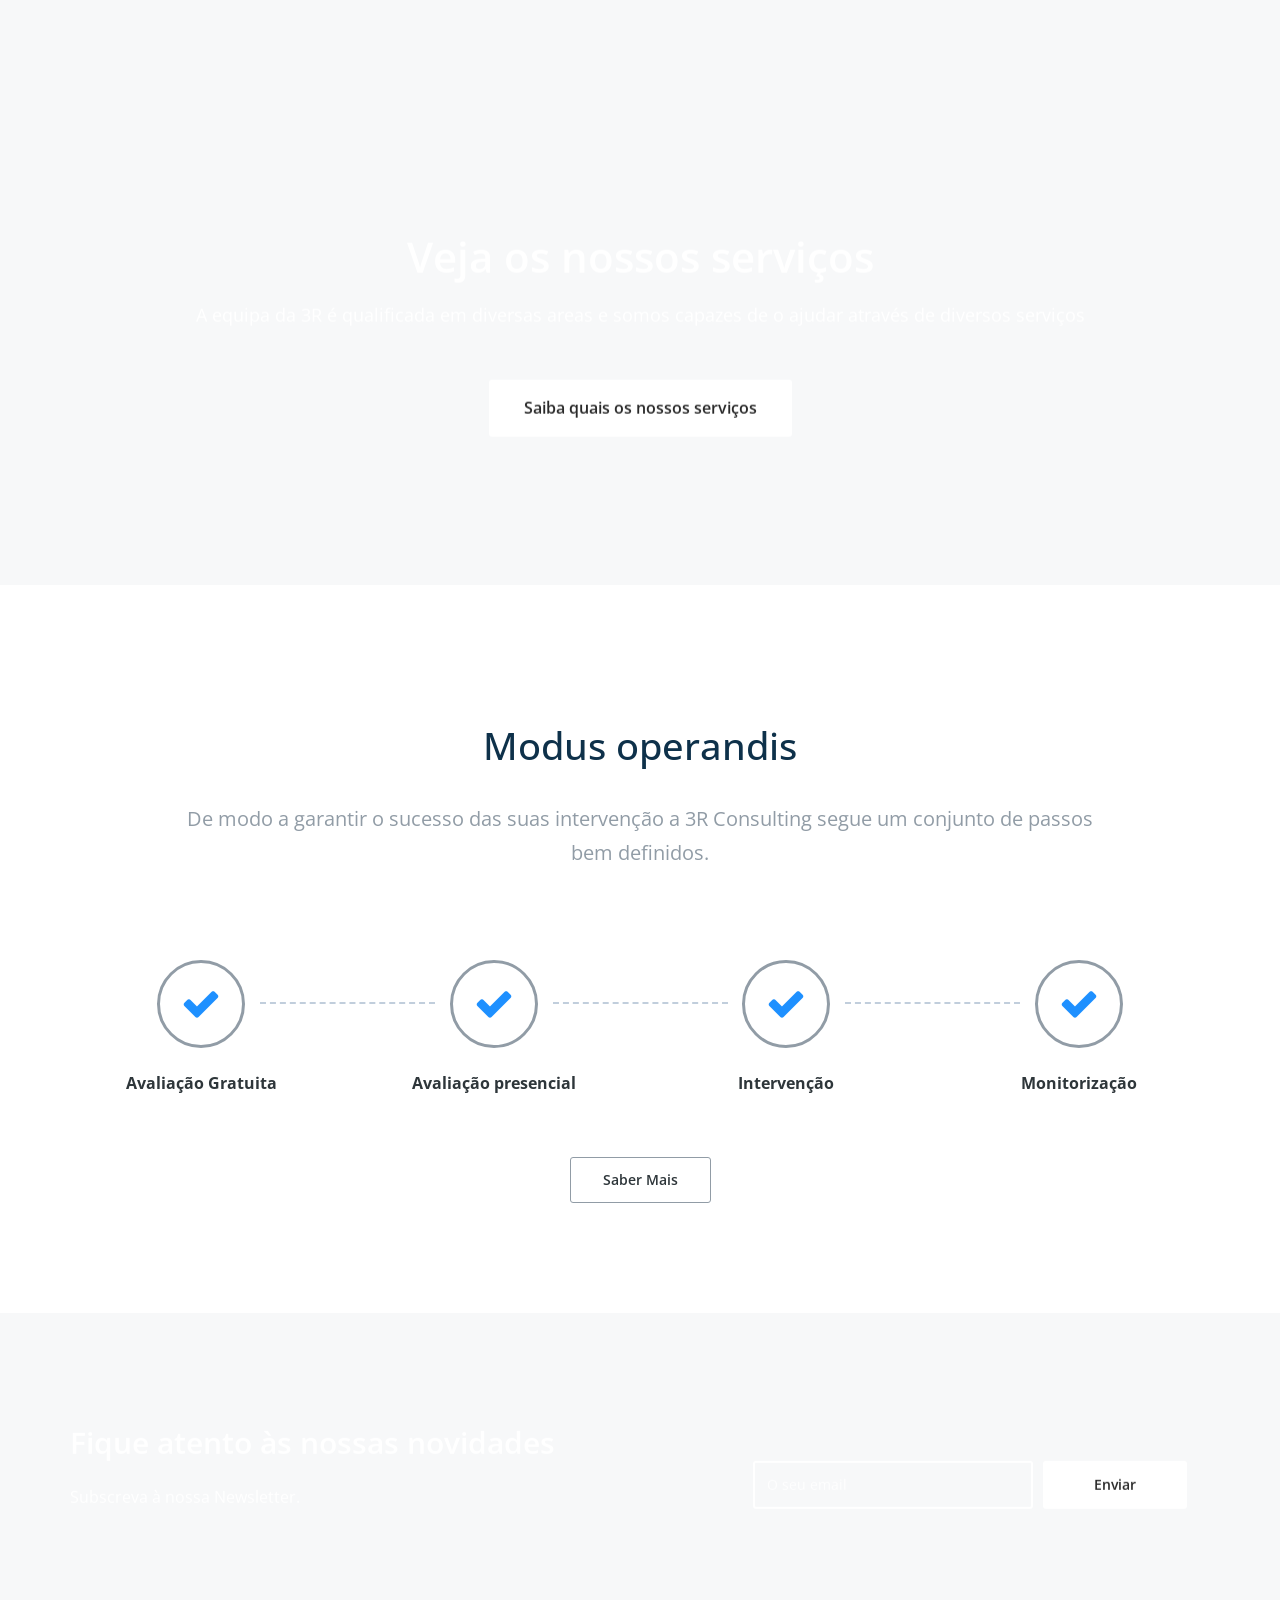
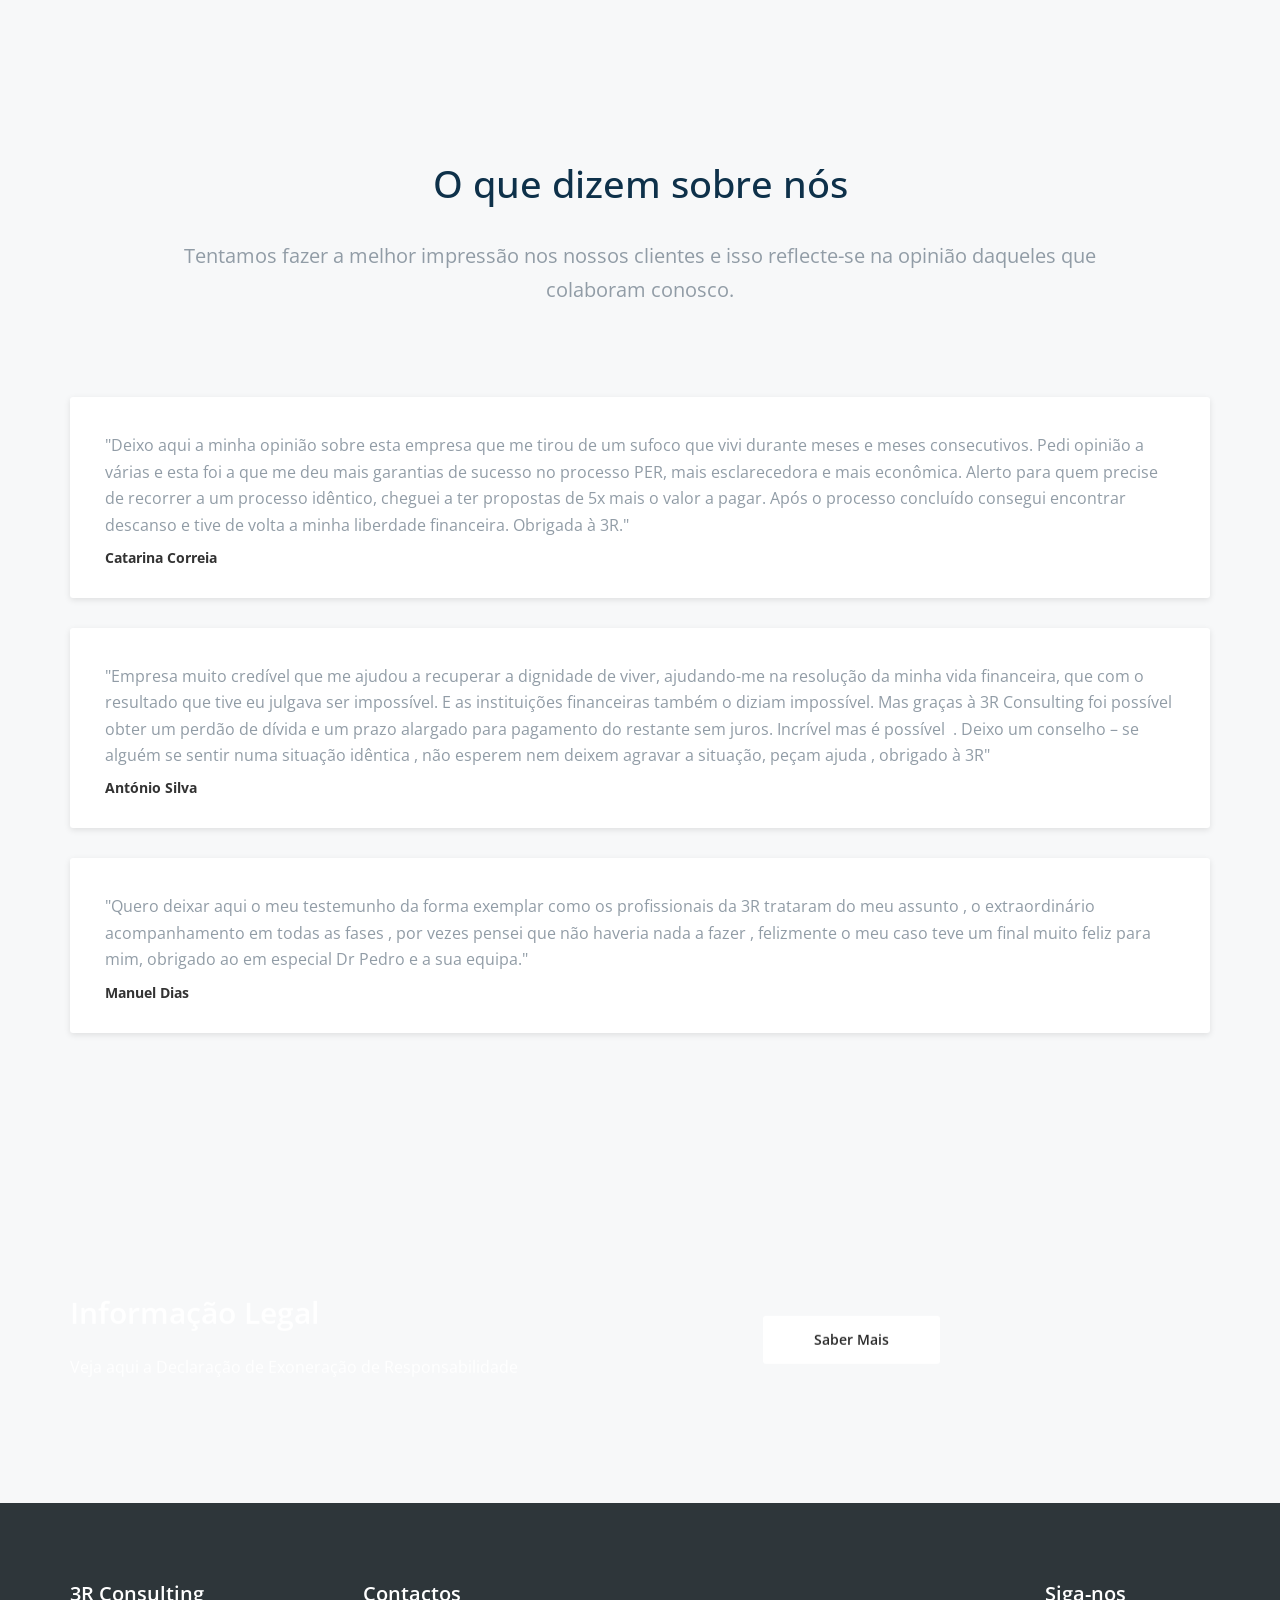
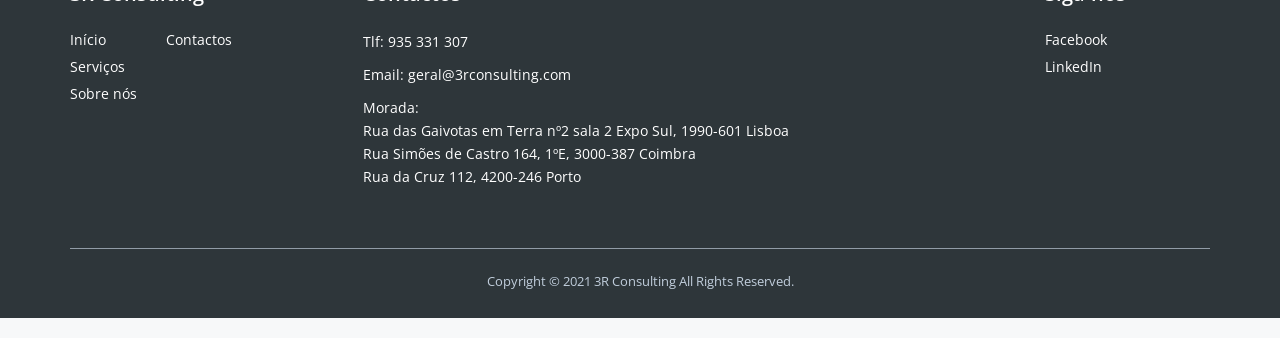
==== commit d5f5c681: "Various changes. - make top navigation background darker so that the contents in that   section is c" ====
--- a/index.html
+++ b/index.html
@@ -68,7 +68,7 @@
           <div class="container">
             <ul class="list-unstyled list-inline">
               <li><i class="fa fa-envelope-o"></i> geral@3rconsulting.pt </li>
-              <li><i class="fa fa-phone"></i>218 961 149 </li>
+              <li><i class="fa fa-phone"></i>935 331 307</li>
             </ul>
           </div> <!-- /.container -->
         </div> <!-- /.topbar -->
@@ -318,10 +318,10 @@
 
             <div class="col-md-7 col-sm-7 col-xs-4">
               <h4>Contactos</h4>
-              <p>Tlf:218 961 149 </p>
-              <p>Email: geral@3rconsulting.com </p>
+              <p>Tlf: 935 331 307</p>
+              <p>Email: geral@3rconsulting.com</p>
               <p>Morada: <br>
-                Rua Viriato n.7, 8º Andar, 1050-233 Lisboa<br>
+                Rua das Gaivotas em Terra nº2 sala 2 Expo Sul, 1990-601 Lisboa<br>
                 Rua Simões de Castro 164, 1ºE, 3000-387 Coimbra <br>
                 Rua da Cruz 112, 4200-246 Porto
               </p>
@@ -330,12 +330,13 @@
             <div class="col-md-2 col-sm-2 col-xs-4">
               <h4>Siga-nos</h4>
               <ul class="social list-unstyled">
-                <li><a href="https://www.facebook.com/3RConsulting-565464773801363/" target="_blank">Facebook</a></li>
+                <li><a href="https://www.facebook.com/3RConsulting-565464773801363" target="_blank">Facebook</a></li>
+                <li><a href="https://www.linkedin.com/company/3rconsultings" target="_blank">LinkedIn</a></li>
               </ul>
             </div> <!-- /.col-md-2 -->
           </div> <!-- /.row -->
 
-          <a href="/legal.pdf" target="_blank"><p class="copyright">Copyright &copy; 2017 3R Consulting All Rights Reserved.</p></a>
+          <a href="/legal.pdf" target="_blank"><p class="copyright">Copyright &copy; 2021 3R Consulting All Rights Reserved.</p></a>
 
         </div> <!-- /.container -->
       </footer>
--- a/assets/css/style.css
+++ b/assets/css/style.css
@@ -385,7 +385,7 @@
 }
 
 .navbar {
-  background-color: transparent;
+  background-color: rgba(0, 0, 0, 0.4);
   border: none;
   border-radius: 0;
   transition: all ease-in-out 300ms;
